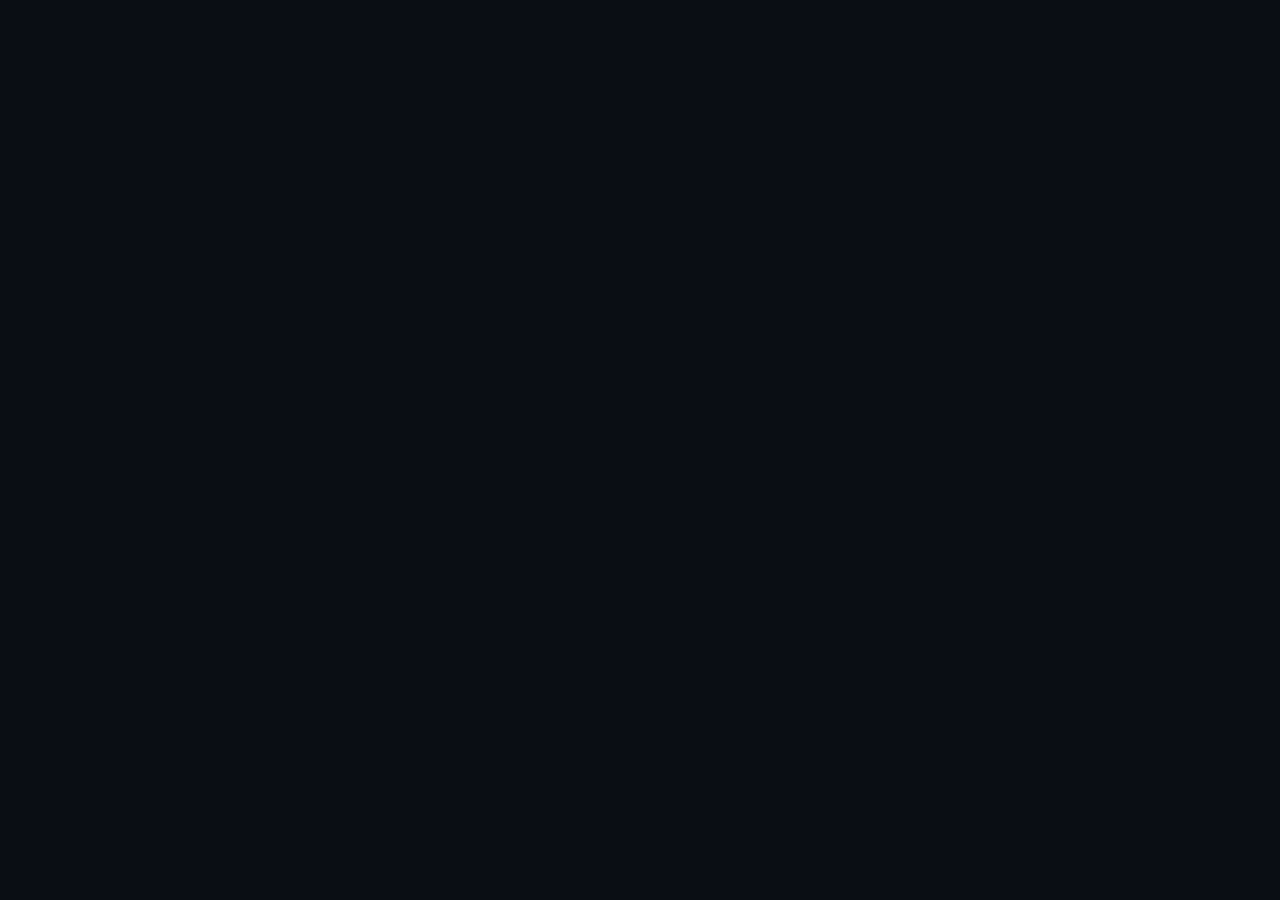
==== index.html @ b239f74f "Add files via upload" ====
<!doctype html>
<html lang="zh-Hant">
<head>
<meta charset="utf-8"/>
<meta name="viewport" content="width=1400"/>
<title>Ranstock · 狙擊手紀律系統</title>
<link rel="preconnect" href="https://fonts.googleapis.com"/>
<link rel="preconnect" href="https://fonts.gstatic.com" crossorigin/>
<link href="https://fonts.googleapis.com/css2?family=Noto+Sans+TC:wght@300;400;500;600;700&family=IBM+Plex+Mono:wght@300;400;500;600&display=swap" rel="stylesheet"/>
<link rel="stylesheet" href="styles.css"/>

<template id="__bundler_thumbnail">
  <svg xmlns="http://www.w3.org/2000/svg" viewBox="0 0 100 100">
    <rect width="100" height="100" fill="#0a0e14"/>
    <g transform="translate(30,30)">
      <circle cx="20" cy="20" r="18" fill="none" stroke="#ffb020" stroke-width="3"/>
      <line x1="20" y1="2"  x2="20" y2="10" stroke="#ffb020" stroke-width="2"/>
      <line x1="20" y1="30" x2="20" y2="38" stroke="#ffb020" stroke-width="2"/>
      <line x1="2"  y1="20" x2="10" y2="20" stroke="#ffb020" stroke-width="2"/>
      <line x1="30" y1="20" x2="38" y2="20" stroke="#ffb020" stroke-width="2"/>
      <circle cx="20" cy="20" r="3" fill="#ff3a47"/>
    </g>
    <text x="50" y="86" font-family="monospace" font-size="9" fill="#5ad7ff" text-anchor="middle" letter-spacing="2">RANSTOCK</text>
  </svg>
</template>
</head>
<body>
<div id="root"></div>

<script src="https://unpkg.com/react@18.3.1/umd/react.development.js" integrity="sha384-hD6/rw4ppMLGNu3tX5cjIb+uRZ7UkRJ6BPkLpg4hAu/6onKUg4lLsHAs9EBPT82L" crossorigin="anonymous"></script>
<script src="https://unpkg.com/react-dom@18.3.1/umd/react-dom.development.js" integrity="sha384-u6aeetuaXnQ38mYT8rp6sbXaQe3NL9t+IBXmnYxwkUI2Hw4bsp2Wvmx4yRQF1uAm" crossorigin="anonymous"></script>
<script src="https://unpkg.com/@babel/standalone@7.29.0/babel.min.js" integrity="sha384-m08KidiNqLdpJqLq95G/LEi8Qvjl/xUYll3QILypMoQ65QorJ9Lvtp2RXYGBFj1y" crossorigin="anonymous"></script>

<script src="data.js"></script>
<script src="quote-source.js"></script>
<script type="text/babel" src="tweaks-panel.jsx"></script>
<script type="text/babel" src="components.jsx"></script>
<script type="text/babel" src="chart.jsx"></script>
<script type="text/babel" src="screens-dashboard.jsx"></script>
<script type="text/babel" src="screens-detail.jsx"></script>
<script type="text/babel" src="screens-other.jsx"></script>
<script type="text/babel" src="health-check.jsx"></script>
<script src="engines.js"></script>
<script type="text/babel" src="v6-screens.jsx"></script>
<script type="text/babel" src="app.jsx"></script>
</body>
</html>
---- styles.css ----
/* ===================== Ranstock — 狙擊手紀律系統 ===================== */
:root {
  --bg: #0a0e14;
  --bg-2: #0d1219;
  --panel: #121821;
  --panel-2: #1a2230;
  --panel-3: #232c3a;
  --border: #232c3a;
  --border-strong: #2d384a;
  --border-glow: #3a4762;
  --text: #d6dde5;
  --text-dim: #7c8898;
  --text-mute: #525d6e;

  --up: #ff2d3d;
  --up-soft: rgba(255, 45, 61, 0.20);
  --up-bg: rgba(255, 45, 61, 0.10);
  --up-glow: rgba(255, 45, 61, 0.45);
  --down: #00d96b;
  --down-soft: rgba(0, 217, 107, 0.20);
  --down-bg: rgba(0, 217, 107, 0.10);
  --down-glow: rgba(0, 217, 107, 0.45);
  --flat: #6b7684;

  /* MA palette (5/20/60/120) */
  --ma5:   #ff5577;
  --ma20:  #ff9a1f;
  --ma60:  #b46cff;
  --ma120: #4d8bff;

  /* Pattern/signal palette */
  --w-bottom: #5ad7ff;
  --m-top:    #ff5252;
  --box-line: #5ad7ff;
  --rocket:   #ff2d3d;
  --rocket-gold: #ffd24a;
  --signal-gold: #ffce4a;

  --f1: #ffb020;
  --f1-bg: rgba(255, 176, 32, 0.12);
  --f2: #5ad7ff;
  --f2-bg: rgba(90, 215, 255, 0.12);
  --f3: #ff5252;
  --f3-bg: rgba(255, 82, 82, 0.12);

  --signal: #c6ff5a;
  --signal-bg: rgba(198, 255, 90, 0.14);

  --font-sans: "Noto Sans TC", "PingFang TC", "Microsoft JhengHei", sans-serif;
  --font-mono: "IBM Plex Mono", "JetBrains Mono", "SF Mono", Menlo, monospace;
}

* { box-sizing: border-box; margin: 0; padding: 0; }
html, body, #root { height: 100%; }
body {
  background: var(--bg);
  color: var(--text);
  font-family: var(--font-sans);
  font-size: 13px;
  line-height: 1.45;
  -webkit-font-smoothing: antialiased;
  overflow: hidden;
}

/* Mono everywhere numbers appear */
.mono, .num, code, kbd { font-family: var(--font-mono); font-variant-numeric: tabular-nums; }

/* Scrollbars */
::-webkit-scrollbar { width: 8px; height: 8px; }
::-webkit-scrollbar-track { background: transparent; }
::-webkit-scrollbar-thumb { background: var(--border-strong); border-radius: 4px; }
::-webkit-scrollbar-thumb:hover { background: var(--border-glow); }

/* ===================== App Shell ===================== */
.app {
  display: grid;
  grid-template-rows: 44px 28px 1fr 22px;
  grid-template-columns: 220px 1fr;
  grid-template-areas:
    "header header"
    "ticker ticker"
    "side   main"
    "status status";
  height: 100vh;
}
.app.collapsed { grid-template-columns: 56px 1fr; }

/* ===================== Header / Top Bar ===================== */
.header {
  grid-area: header;
  display: flex;
  align-items: center;
  gap: 16px;
  padding: 0 14px;
  background: linear-gradient(180deg, #0f141d, #0a0e14);
  border-bottom: 1px solid var(--border);
}
.brand {
  display: flex; align-items: center; gap: 10px;
  font-weight: 600; letter-spacing: 0.5px;
  font-size: 14px;
}
.brand-mark {
  width: 22px; height: 22px;
  background: var(--f1);
  display: grid; place-items: center;
  color: #0a0e14; font-weight: 800;
  font-family: var(--font-mono);
  border-radius: 3px;
  box-shadow: 0 0 14px rgba(255,176,32,0.4);
}
.brand-sub {
  color: var(--text-dim);
  font-size: 11px;
  border-left: 1px solid var(--border-strong);
  padding-left: 10px;
}
.search {
  flex: 1; max-width: 460px;
  display: flex; align-items: center; gap: 8px;
  background: var(--panel);
  border: 1px solid var(--border);
  padding: 6px 12px;
  border-radius: 4px;
  position: relative;
}
.search:focus-within { border-color: var(--border-glow); background: var(--panel-2); }
.search input {
  flex: 1; background: transparent; border: 0; outline: 0;
  color: var(--text); font-family: var(--font-sans); font-size: 13px;
}
.search .kbd {
  font-family: var(--font-mono); font-size: 10px;
  background: var(--bg); border: 1px solid var(--border-strong);
  padding: 1px 5px; border-radius: 3px; color: var(--text-dim);
}
.search-pop {
  position: absolute; top: calc(100% + 6px); left: 0;
  width: max(540px, 100%);
  background: var(--panel-2); border: 1px solid var(--border-strong);
  border-radius: 4px; padding: 4px; z-index: 50;
  box-shadow: 0 12px 32px rgba(0,0,0,0.7);
  max-height: 60vh; overflow: auto;
}
.search-row {
  display: grid;
  grid-template-columns: 70px 1fr 90px 80px auto;
  gap: 10px; align-items: center;
  padding: 8px 10px; border-radius: 3px; cursor: pointer;
  font-size: 12px;
  border-bottom: 1px solid var(--border);
}
.search-row:last-child { border-bottom: 0; }
.search-row:hover { background: var(--panel-3); }

.clock {
  display: flex; flex-direction: column; align-items: flex-end;
  font-family: var(--font-mono); font-size: 11px;
  color: var(--text-dim); line-height: 1.2;
}
.clock .time { color: var(--text); font-size: 13px; }
.market-state {
  display: inline-flex; align-items: center; gap: 5px;
  padding: 3px 8px; background: var(--down-bg);
  color: var(--down); font-size: 11px;
  border: 1px solid var(--down-soft); border-radius: 3px;
  font-weight: 500;
}
.market-state .dot {
  width: 6px; height: 6px; border-radius: 50%;
  background: var(--down); box-shadow: 0 0 6px var(--down);
  animation: pulse 1.4s infinite;
}
@keyframes pulse {
  0%, 100% { opacity: 1; }
  50% { opacity: 0.4; }
}

.header-actions { display: flex; gap: 6px; align-items: center; }
.icon-btn {
  width: 30px; height: 30px;
  display: grid; place-items: center;
  background: transparent;
  color: var(--text-dim);
  border: 1px solid transparent;
  border-radius: 4px; cursor: pointer;
  transition: 0.15s;
}
.icon-btn:hover { background: var(--panel); color: var(--text); border-color: var(--border); }

/* ===================== Ticker Tape ===================== */
.ticker {
  grid-area: ticker;
  background: var(--bg-2);
  border-bottom: 1px solid var(--border);
  display: flex; align-items: center;
  overflow: hidden;
  position: relative;
}
.ticker-track {
  display: flex; gap: 24px; padding: 0 12px;
  animation: marquee 90s linear infinite;
  white-space: nowrap;
  will-change: transform;
}
@keyframes marquee {
  from { transform: translateX(0); }
  to { transform: translateX(-50%); }
}
.ticker-item {
  display: inline-flex; align-items: center; gap: 6px;
  font-size: 11px; font-family: var(--font-mono);
}
.ticker-item .name { color: var(--text-dim); font-family: var(--font-sans); }
.ticker-item .arrow { font-size: 9px; }

/* ===================== Sidebar ===================== */
.sidebar {
  grid-area: side;
  background: var(--panel);
  border-right: 1px solid var(--border);
  display: flex; flex-direction: column;
  overflow: hidden;
}
.nav-group {
  padding: 10px 8px 4px;
  font-size: 10px; letter-spacing: 1.5px;
  color: var(--text-mute); text-transform: uppercase;
}
.nav-item {
  display: flex; align-items: center; gap: 10px;
  padding: 8px 14px; cursor: pointer;
  color: var(--text-dim); font-size: 13px;
  border-left: 2px solid transparent;
  transition: 0.15s;
}
.nav-item:hover { background: var(--panel-2); color: var(--text); }
.nav-item.active {
  background: var(--panel-2);
  color: var(--text);
  border-left-color: var(--f1);
}
.nav-item .nav-ico {
  width: 16px; height: 16px; display: grid; place-items: center;
  color: inherit;
}
.nav-item .nav-badge {
  margin-left: auto;
  font-family: var(--font-mono); font-size: 10px;
  padding: 1px 6px; border-radius: 8px;
  background: var(--f1-bg); color: var(--f1);
}
.app.collapsed .nav-item { justify-content: center; padding: 10px; }
.app.collapsed .nav-label, .app.collapsed .nav-badge, .app.collapsed .nav-group, .app.collapsed .side-foot { display: none; }

.side-foot {
  margin-top: auto; padding: 12px;
  border-top: 1px solid var(--border);
  display: flex; align-items: center; gap: 10px;
  font-size: 11px;
}
.avatar {
  width: 28px; height: 28px; border-radius: 4px;
  background: linear-gradient(135deg, #2c3850, #1a2230);
  color: var(--text); font-weight: 600;
  display: grid; place-items: center;
  font-family: var(--font-mono);
}
.side-foot .who { color: var(--text); font-weight: 500; }
.side-foot .where { color: var(--text-dim); font-size: 10px; }

/* ===================== Main ===================== */
.main {
  grid-area: main;
  overflow: auto;
  background: var(--bg);
  padding: 12px;
}

/* ===================== Status Bar ===================== */
.statusbar {
  grid-area: status;
  display: flex; align-items: center; gap: 18px;
  padding: 0 14px;
  background: var(--bg-2);
  border-top: 1px solid var(--border);
  font-family: var(--font-mono); font-size: 10px;
  color: var(--text-mute);
}
.statusbar .item { display: flex; align-items: center; gap: 6px; }
.statusbar .item .dot { width: 5px; height: 5px; border-radius: 50%; background: var(--down); box-shadow: 0 0 4px var(--down); }
.statusbar .right { margin-left: auto; display: flex; gap: 16px; }

/* ===================== Panel primitive ===================== */
.panel {
  background: var(--panel);
  border: 1px solid var(--border);
  border-radius: 4px;
  display: flex; flex-direction: column;
  overflow: hidden;
}
.panel-head {
  display: flex; align-items: center; gap: 10px;
  padding: 8px 12px;
  border-bottom: 1px solid var(--border);
  font-size: 12px; color: var(--text-dim);
  letter-spacing: 0.5px;
}
.panel-head .title {
  color: var(--text); font-weight: 500;
  display: inline-flex; align-items: center; gap: 8px;
}
.panel-head .accent { width: 3px; height: 12px; background: var(--f1); border-radius: 2px; }
.panel-head .meta { margin-left: auto; color: var(--text-mute); font-family: var(--font-mono); font-size: 11px; }
.panel-body { padding: 10px 12px; overflow: auto; }
.panel-body.flush { padding: 0; }

/* ===================== Up/Down semantics ===================== */
.up { color: var(--up); }
.down { color: var(--down); }
.flat { color: var(--flat); }
.tag {
  display: inline-flex; align-items: center; gap: 4px;
  padding: 2px 6px; border-radius: 3px;
  font-family: var(--font-mono); font-size: 10px;
  background: var(--panel-2); color: var(--text-dim);
  border: 1px solid var(--border);
}
.tag.up { background: var(--up-bg); color: var(--up); border-color: var(--up-soft); }
.tag.down { background: var(--down-bg); color: var(--down); border-color: var(--down-soft); }
.tag.f1 { background: var(--f1-bg); color: var(--f1); border-color: var(--f1); border-color: rgba(255,176,32,0.3); }
.tag.f2 { background: var(--f2-bg); color: var(--f2); border-color: rgba(90,215,255,0.3); }
.tag.f3 { background: var(--f3-bg); color: var(--f3); border-color: rgba(255,82,82,0.3); }
.tag.signal { background: var(--signal-bg); color: var(--signal); border-color: rgba(198,255,90,0.3); }

/* Flash animation when prices update */
.flash-up { animation: flashUp 0.6s ease-out; }
.flash-down { animation: flashDown 0.6s ease-out; }
@keyframes flashUp {
  0% { background: var(--up-soft); }
  100% { background: transparent; }
}
@keyframes flashDown {
  0% { background: var(--down-soft); }
  100% { background: transparent; }
}

/* ===================== Dashboard grid ===================== */
.dash-grid {
  display: grid;
  grid-template-columns: 1.4fr 1fr 1.1fr;
  grid-template-rows: auto auto 1fr;
  gap: 12px;
  min-height: 100%;
}
.dash-grid > .span-3 { grid-column: 1 / -1; }
.dash-grid > .col-1 { grid-column: 1; }
.dash-grid > .col-2 { grid-column: 2; }
.dash-grid > .col-3 { grid-column: 3; }

.dash-grid.sniper { grid-template-columns: 1fr 1fr; }
.dash-grid.wall { grid-template-columns: 1fr 1fr 1fr 1fr; }

/* Big index header (大盤) */
.indices {
  display: grid;
  grid-template-columns: repeat(4, 1fr);
  gap: 1px;
  background: var(--border);
  border: 1px solid var(--border);
  border-radius: 4px;
  overflow: hidden;
}
.idx-cell {
  background: var(--panel);
  padding: 10px 14px;
  display: flex; flex-direction: column; gap: 4px;
  position: relative;
}
.idx-cell .label { color: var(--text-dim); font-size: 11px; }
.idx-cell .value { font-family: var(--font-mono); font-size: 22px; font-weight: 500; }
.idx-cell .change { font-family: var(--font-mono); font-size: 12px; display: flex; gap: 8px; }
.idx-spark {
  position: absolute; right: 10px; top: 10px;
  width: 80px; height: 32px; opacity: 0.7;
}

/* Filter status banner */
.filter-banner {
  display: grid; grid-template-columns: repeat(4, 1fr);
  gap: 12px;
}
.filter-card {
  background: var(--panel);
  border: 1px solid var(--border);
  border-left: 3px solid var(--f1);
  border-radius: 4px;
  padding: 10px 12px;
  display: flex; flex-direction: column; gap: 6px;
}
.filter-card.f1 { border-left-color: var(--f1); }
.filter-card.f2 { border-left-color: var(--f2); }
.filter-card.f3 { border-left-color: var(--f3); }
.filter-card.f4 { border-left-color: var(--signal); }
.filter-card .fc-head {
  display: flex; align-items: center; gap: 8px;
  font-size: 11px; color: var(--text-dim);
  text-transform: uppercase; letter-spacing: 1px;
}
.filter-card .fc-name { font-size: 14px; color: var(--text); font-weight: 500; }
.filter-card .fc-stats { display: flex; gap: 14px; }
.filter-card .fc-stats .stat { display: flex; flex-direction: column; }
.filter-card .fc-stats .v { font-family: var(--font-mono); font-size: 17px; }
.filter-card .fc-stats .k { color: var(--text-mute); font-size: 10px; text-transform: uppercase; letter-spacing: 1px; }
.filter-card.f1 .fc-name { color: var(--f1); }
.filter-card.f2 .fc-name { color: var(--f2); }
.filter-card.f3 .fc-name { color: var(--f3); }
.filter-card.f4 .fc-name { color: var(--signal); }
.tag.f4 { background: var(--signal-bg); color: var(--signal); border-color: rgba(198,255,90,0.3); }

/* Scan scope bar */
.scan-bar {
  display: flex; align-items: center; gap: 10px;
  padding: 10px 14px;
  background: var(--panel);
  border: 1px solid var(--border);
  border-radius: 4px;
  margin-bottom: 12px;
}
.scan-bar .label { color: var(--text-mute); font-size: 11px; letter-spacing: 2px; }
.scope-group { display: inline-flex; background: var(--bg); border: 1px solid var(--border); border-radius: 3px; padding: 1px; }
.scope-btn {
  padding: 5px 12px; font-size: 12px; background: transparent;
  color: var(--text-dim); border: 0; cursor: pointer; border-radius: 2px;
  display: inline-flex; align-items: center; gap: 6px;
}
.scope-btn .n { font-family: var(--font-mono); color: var(--text-mute); font-size: 11px; }
.scope-btn.active { background: var(--panel-2); color: var(--f1); }
.scope-btn.active .n { color: var(--f1); }
.scope-btn:hover:not(.active) { color: var(--text); }

.scan-stats {
  margin-left: auto;
  display: flex; gap: 16px;
  font-family: var(--font-mono); font-size: 11px;
}
.scan-stats .stat { display: flex; flex-direction: column; align-items: flex-end; gap: 2px; }
.scan-stats .stat .v { font-size: 18px; color: var(--text); }
.scan-stats .stat .k { font-size: 9px; letter-spacing: 1.5px; color: var(--text-mute); text-transform: uppercase; }

/* Empty hit-zero state */
.zero-hit {
  padding: 60px 40px;
  display: flex; flex-direction: column; align-items: center; gap: 14px;
  text-align: center;
  background:
    radial-gradient(circle at center, rgba(198,255,90,0.06), transparent 60%),
    var(--panel);
}
.zero-hit .big {
  font-size: 48px; font-weight: 800; letter-spacing: 6px;
  color: var(--signal);
  line-height: 1;
}
.zero-hit .sub { color: var(--text-dim); font-size: 13px; max-width: 460px; line-height: 1.7; }
.zero-hit .stats {
  display: flex; gap: 24px; margin-top: 8px;
  font-family: var(--font-mono); font-size: 12px;
}
.zero-hit .stats .item { display: flex; flex-direction: column; align-items: center; gap: 2px; color: var(--text-mute); }
.zero-hit .stats .item .v { font-size: 22px; color: var(--text); }
.filter-card .fc-condition { font-size: 11px; color: var(--text-dim); }

/* Sniper list (狙擊清單) */
.sniper-head {
  padding: 12px 14px;
  background: linear-gradient(90deg, rgba(255,176,32,0.10), transparent 70%);
  border-bottom: 1px solid var(--border);
  display: flex; align-items: center; gap: 14px;
}
.sniper-head .crosshair {
  width: 28px; height: 28px; border-radius: 50%;
  border: 2px solid var(--f1);
  display: grid; place-items: center;
  position: relative;
}
.sniper-head .crosshair::before, .sniper-head .crosshair::after {
  content: ""; position: absolute;
  background: var(--f1);
}
.sniper-head .crosshair::before { left: -4px; right: -4px; height: 1px; top: 50%; }
.sniper-head .crosshair::after { top: -4px; bottom: -4px; width: 1px; left: 50%; }
.sniper-head .crosshair span { width: 6px; height: 6px; border-radius: 50%; background: var(--f1); box-shadow: 0 0 8px var(--f1); }
.sniper-head .h-title { font-size: 14px; font-weight: 600; }
.sniper-head .h-sub { color: var(--text-dim); font-size: 11px; }
.sniper-head .h-count { margin-left: auto; }
.sniper-head .h-count .n { font-family: var(--font-mono); font-size: 28px; color: var(--f1); line-height: 1; }
.sniper-head .h-count .l { font-size: 10px; color: var(--text-mute); letter-spacing: 2px; text-transform: uppercase; }

/* Stock table */
table.tbl { width: 100%; border-collapse: collapse; }
table.tbl th {
  background: var(--bg-2);
  color: var(--text-mute);
  text-align: left;
  font-size: 10px;
  font-weight: 500;
  letter-spacing: 1px;
  text-transform: uppercase;
  padding: 8px 10px;
  border-bottom: 1px solid var(--border);
  position: sticky; top: 0; z-index: 2;
  white-space: nowrap;
}
table.tbl td {
  padding: 8px 10px;
  border-bottom: 1px solid var(--border);
  font-size: 12px;
  vertical-align: middle;
  white-space: nowrap;
}
table.tbl tr { cursor: pointer; transition: background 0.1s; }
table.tbl tbody tr:hover { background: var(--panel-2); }
table.tbl tbody tr.selected { background: var(--panel-2); box-shadow: inset 2px 0 0 var(--f1); }
table.tbl td.num { font-family: var(--font-mono); text-align: right; }
table.tbl .code { font-family: var(--font-mono); color: var(--text-dim); font-size: 11px; }
table.tbl .name { color: var(--text); font-weight: 500; }
table.tbl .filter-flags { display: inline-flex; gap: 2px; }
.filter-flag {
  width: 16px; height: 16px;
  display: inline-grid; place-items: center;
  border-radius: 3px;
  font-family: var(--font-mono); font-size: 9px;
  border: 1px solid var(--border);
  color: var(--text-mute);
}
.filter-flag.pass { color: #0a0e14; }
.filter-flag.pass.f1 { background: var(--f1); border-color: var(--f1); }
.filter-flag.pass.f2 { background: var(--f2); border-color: var(--f2); }
.filter-flag.pass.f3 { background: var(--down); border-color: var(--down); }

/* Drag handle */
.drag-handle {
  cursor: grab; color: var(--text-mute); user-select: none;
  display: inline-block; padding: 0 4px;
}
.drag-handle:active { cursor: grabbing; }
tr.dragging { opacity: 0.4; }
tr.drag-over { box-shadow: inset 0 2px 0 var(--f1); }

/* Sparkline mini */
.spark { display: inline-block; vertical-align: middle; }

/* ===================== Stock detail view ===================== */
.stock-grid {
  display: grid;
  grid-template-columns: 1fr 340px;
  grid-template-rows: auto 1fr auto;
  gap: 12px;
  height: 100%;
  min-height: 0;
}
.stock-grid .col-chart { grid-row: 1 / 4; }
.stock-grid .col-side { display: flex; flex-direction: column; gap: 12px; min-height: 0; }

.stock-header {
  display: flex; align-items: center; gap: 16px;
  padding: 12px 14px;
  background: var(--panel);
  border: 1px solid var(--border);
  border-radius: 4px;
}
.stock-header .code-big { font-family: var(--font-mono); font-size: 13px; color: var(--text-dim); }
.stock-header .name-big { font-size: 24px; font-weight: 700; }
.stock-header .price-big { font-family: var(--font-mono); font-size: 36px; font-weight: 600; line-height: 1; }
.stock-header .ch-big { font-family: var(--font-mono); font-size: 15px; display: flex; gap: 10px; align-items: center; }
.stock-header .actions { margin-left: auto; display: flex; gap: 6px; }

.chip-row { display: flex; gap: 6px; flex-wrap: wrap; }
.chip {
  display: inline-flex; align-items: center; gap: 4px;
  padding: 4px 9px;
  background: var(--panel-2);
  border: 1px solid var(--border);
  border-radius: 3px;
  font-size: 12px; color: var(--text);
  font-family: var(--font-mono);
}
.chip .lbl { color: var(--text-mute); font-size: 10px; }

/* Chart container */
.chart-panel { display: flex; flex-direction: column; min-height: 0; flex: 1; }
.chart-toolbar {
  display: flex; align-items: center; gap: 8px;
  padding: 6px 10px;
  border-bottom: 1px solid var(--border);
  background: var(--bg-2);
}
.tf-group { display: flex; gap: 0; background: var(--bg); border: 1px solid var(--border); border-radius: 3px; padding: 1px; }
.tf-btn {
  padding: 3px 10px; font-family: var(--font-mono); font-size: 11px;
  background: transparent; color: var(--text-dim);
  border: 0; cursor: pointer; border-radius: 2px;
}
.tf-btn.active { background: var(--panel-2); color: var(--f1); }
.chart-toolbar .sep { width: 1px; height: 14px; background: var(--border-strong); margin: 0 4px; }
.toggle-btn {
  padding: 3px 8px; font-size: 11px;
  background: transparent; color: var(--text-dim);
  border: 1px solid var(--border); border-radius: 3px; cursor: pointer;
}
.toggle-btn.on { color: var(--f2); border-color: rgba(90,215,255,0.4); background: var(--f2-bg); }
.toggle-btn:hover { color: var(--text); }
.chart-canvas { flex: 1; min-height: 0; position: relative; }
.chart-canvas canvas { display: block; width: 100%; height: 100%; }

/* Order book (五檔) */
.orderbook {
  display: grid; grid-template-columns: 1fr 60px 1fr;
  font-family: var(--font-mono); font-size: 11px;
}
.ob-cell { padding: 4px 8px; position: relative; }
.ob-bar-fill { position: absolute; top: 0; bottom: 0; }
.ob-bar-fill.bid { right: 0; background: var(--up-bg); }
.ob-bar-fill.ask { left: 0; background: var(--down-bg); }
.ob-text { position: relative; z-index: 1; display: flex; justify-content: space-between; }
.ob-price { font-weight: 500; }
.ob-mid {
  background: var(--bg-2); display: grid; place-items: center;
  font-size: 10px; color: var(--text-mute);
  border-top: 1px solid var(--border); border-bottom: 1px solid var(--border);
}

/* Trade tape (成交明細) */
.tape {
  display: grid; grid-template-columns: 70px 1fr 1fr 50px;
  gap: 0; font-family: var(--font-mono); font-size: 11px;
}
.tape-head { color: var(--text-mute); font-size: 10px; padding: 4px 8px; background: var(--bg-2); border-bottom: 1px solid var(--border); }
.tape-row { padding: 3px 8px; display: contents; }
.tape-row > * { padding: 3px 8px; border-bottom: 1px solid rgba(35,44,58,0.5); }
.tape-row.up > .px { color: var(--up); }
.tape-row.down > .px { color: var(--down); }

/* Order panel (下單) */
.order-tabs { display: flex; gap: 0; border-bottom: 1px solid var(--border); }
.order-tab {
  flex: 1; padding: 8px; text-align: center;
  font-size: 12px; cursor: pointer; color: var(--text-dim);
  background: transparent; border: 0;
  border-bottom: 2px solid transparent;
}
.order-tab.buy.active { color: var(--up); border-bottom-color: var(--up); background: var(--up-bg); }
.order-tab.sell.active { color: var(--down); border-bottom-color: var(--down); background: var(--down-bg); }
.order-form { padding: 12px; display: flex; flex-direction: column; gap: 10px; }
.field { display: flex; flex-direction: column; gap: 4px; }
.field label { font-size: 10px; color: var(--text-mute); letter-spacing: 1px; text-transform: uppercase; }
.field input, .field select {
  background: var(--bg); border: 1px solid var(--border);
  color: var(--text); padding: 6px 8px; font-family: var(--font-mono);
  font-size: 13px; border-radius: 3px; outline: 0;
}
.field input:focus, .field select:focus { border-color: var(--border-glow); }
.field-row { display: flex; gap: 8px; }
.field-row > * { flex: 1; }
.qty-stepper { display: flex; gap: 0; align-items: stretch; }
.qty-stepper button {
  width: 28px; background: var(--panel-2); color: var(--text); border: 1px solid var(--border);
  cursor: pointer; font-family: var(--font-mono);
}
.qty-stepper button:hover { background: var(--panel-3); }
.qty-stepper input { flex: 1; text-align: center; border-radius: 0; border-left: 0; border-right: 0; }
.preset-pcts { display: flex; gap: 4px; }
.preset-pcts button {
  flex: 1; padding: 4px; background: var(--panel-2); color: var(--text-dim);
  border: 1px solid var(--border); border-radius: 3px;
  cursor: pointer; font-size: 10px; font-family: var(--font-mono);
}
.preset-pcts button:hover { background: var(--panel-3); color: var(--text); }
.order-summary {
  background: var(--bg-2); padding: 8px 10px;
  border-radius: 3px; font-size: 11px;
  display: flex; flex-direction: column; gap: 4px;
}
.order-summary .row { display: flex; justify-content: space-between; }
.order-summary .row .k { color: var(--text-mute); }
.btn-submit {
  padding: 10px; font-size: 14px; font-weight: 600;
  border: 0; border-radius: 3px; cursor: pointer;
  letter-spacing: 4px;
}
.btn-submit.buy { background: var(--up); color: #fff; }
.btn-submit.sell { background: var(--down); color: #0a0e14; }
.btn-submit:disabled { background: var(--panel-3); color: var(--text-mute); cursor: not-allowed; }
.btn-submit.locked {
  background: var(--panel-2); color: var(--f3); border: 1px dashed var(--f3);
}

/* ===================== FOMO modal ===================== */
.modal-backdrop {
  position: fixed; inset: 0;
  background: rgba(5, 8, 12, 0.78);
  backdrop-filter: blur(6px);
  display: grid; place-items: center;
  z-index: 100;
  animation: fadeIn 0.2s ease-out;
}
@keyframes fadeIn { from { opacity: 0; } to { opacity: 1; } }
.modal {
  background: var(--panel);
  border: 1px solid var(--f3);
  border-top: 4px solid var(--f3);
  width: 460px; padding: 24px;
  border-radius: 4px;
  box-shadow: 0 30px 80px rgba(255, 82, 82, 0.2);
  animation: rise 0.25s ease-out;
}
@keyframes rise { from { transform: translateY(12px); opacity: 0; } to { transform: translateY(0); opacity: 1; } }
.modal .stop {
  font-size: 11px; letter-spacing: 6px; color: var(--f3);
  text-transform: uppercase; margin-bottom: 8px;
  font-family: var(--font-mono);
}
.modal .title-x { font-size: 22px; font-weight: 700; line-height: 1.3; margin-bottom: 12px; }
.modal .body-x { color: var(--text-dim); font-size: 13px; line-height: 1.7; margin-bottom: 16px; }
.modal .reasons {
  background: var(--bg-2); border: 1px solid var(--border);
  border-radius: 3px; padding: 10px 12px; margin-bottom: 16px;
}
.modal .reasons .item {
  display: flex; align-items: center; gap: 8px;
  font-size: 12px; padding: 4px 0;
}
.modal .reasons .item .x { color: var(--f3); font-family: var(--font-mono); }
.modal .actions { display: flex; gap: 8px; }
.modal .actions button { flex: 1; padding: 10px; border: 0; border-radius: 3px; font-size: 13px; cursor: pointer; }
.modal .btn-primary { background: var(--f3); color: #fff; font-weight: 600; }
.modal .btn-ghost { background: transparent; color: var(--text-dim); border: 1px solid var(--border); }

/* Trap overlay — entire detail page goes gray */
.trap-overlay {
  position: absolute; inset: 0;
  background: rgba(10, 14, 20, 0.85);
  backdrop-filter: grayscale(1) blur(2px);
  display: grid; place-items: center;
  z-index: 30;
  border-radius: 4px;
}
.trap-overlay .trap-msg {
  text-align: center; max-width: 380px; padding: 24px;
}
.trap-overlay .skull {
  font-family: var(--font-mono); color: var(--f3);
  font-size: 10px; letter-spacing: 4px; margin-bottom: 10px;
}
.trap-overlay .big { font-size: 36px; font-weight: 800; color: var(--f3); letter-spacing: 4px; margin-bottom: 8px; }
.trap-overlay .sub { color: var(--text-dim); margin-bottom: 18px; font-size: 13px; }
.trap-overlay button { padding: 8px 18px; background: transparent; color: var(--text-dim); border: 1px solid var(--border-strong); cursor: pointer; border-radius: 3px; font-size: 12px; }

/* News list */
.news-item {
  padding: 10px 12px;
  border-bottom: 1px solid var(--border);
  display: flex; gap: 10px;
}
.news-item:hover { background: var(--panel-2); cursor: pointer; }
.news-meta { display: flex; flex-direction: column; min-width: 60px; font-family: var(--font-mono); font-size: 10px; }
.news-meta .src { color: var(--f2); font-size: 9px; letter-spacing: 1px; }
.news-meta .t { color: var(--text-mute); }
.news-title { font-size: 13px; line-height: 1.4; }
.news-tags { margin-top: 4px; display: flex; gap: 4px; }

/* Mobile companion */
.mobile-companion {
  position: fixed; bottom: 36px; right: 18px;
  z-index: 60;
  filter: drop-shadow(0 20px 40px rgba(0,0,0,0.6));
}

/* Portfolio */
.portfolio-summary {
  display: grid; grid-template-columns: repeat(4, 1fr); gap: 12px;
}
.psum-card {
  background: var(--panel); border: 1px solid var(--border);
  border-radius: 4px; padding: 12px 14px;
}
.psum-card .k { color: var(--text-dim); font-size: 11px; }
.psum-card .v { font-family: var(--font-mono); font-size: 22px; margin-top: 4px; }
.psum-card .s { font-family: var(--font-mono); font-size: 11px; margin-top: 2px; }

/* Discipline log */
.discipline-log { font-size: 12px; }
.discipline-log .entry {
  display: grid; grid-template-columns: 80px 1fr auto;
  gap: 10px; padding: 8px 12px;
  border-bottom: 1px solid var(--border);
  align-items: center;
}
.discipline-log .entry .date { font-family: var(--font-mono); color: var(--text-mute); font-size: 11px; }
.discipline-log .entry .verdict.win { color: var(--signal); }
.discipline-log .entry .verdict.skip { color: var(--f1); }
.discipline-log .entry .verdict.loss { color: var(--f3); }
.discipline-log .reason { color: var(--text-dim); font-size: 11px; }

/* Chips (籌碼) */
.chips-grid { display: grid; grid-template-columns: 1fr 1fr; gap: 12px; }
.chip-table { width: 100%; }
.chip-table td { padding: 5px 8px; font-size: 11px; border-bottom: 1px dashed var(--border); }
.chip-table .n { font-family: var(--font-mono); text-align: right; }
.bar-cell { display: flex; align-items: center; gap: 6px; }
.bar { flex: 1; height: 4px; background: var(--bg-2); border-radius: 2px; overflow: hidden; }
.bar-fill { height: 100%; }

/* Utility */
.row { display: flex; align-items: center; }
.gap-6 { gap: 6px; } .gap-8 { gap: 8px; } .gap-10 { gap: 10px; } .gap-12 { gap: 12px; }
.spacer { flex: 1; }
.mb-8 { margin-bottom: 8px; } .mb-12 { margin-bottom: 12px; }
.text-dim { color: var(--text-dim); }
.text-mute { color: var(--text-mute); }
.small { font-size: 11px; }
.xs { font-size: 10px; }
.center { display: grid; place-items: center; }

/* Sidebar inside tweaks panel toggle */
.tweak-info {
  background: var(--panel-2); border: 1px solid var(--border);
  border-radius: 3px; padding: 8px; font-size: 11px; color: var(--text-dim);
  line-height: 1.5;
}

/* ===================== Chart additions (MA legend, mode toggle, tooltip) ===================== */
.ma-legend {
  display: inline-flex; align-items: center; gap: 12px;
  font-family: var(--font-mono); font-size: 11px;
  margin-left: 8px;
}
.ma-legend .ma {
  display: inline-flex; align-items: center; gap: 5px; cursor: pointer; user-select: none;
}
.ma-legend .ma .swatch { width: 14px; height: 2px; border-radius: 1px; }
.ma-legend .ma.off { opacity: 0.35; }
.ma-legend .ma .v { color: var(--text-dim); font-size: 11px; }

.mode-toggle {
  display: inline-flex; padding: 1px;
  background: var(--bg); border: 1px solid var(--border-strong); border-radius: 3px;
}
.mode-toggle button {
  padding: 4px 12px; font-size: 12px; cursor: pointer;
  background: transparent; color: var(--text-dim); border: 0; border-radius: 2px;
  display: inline-flex; align-items: center; gap: 5px;
  font-weight: 500;
}
.mode-toggle button.active.beast { background: var(--up); color: #fff; box-shadow: 0 0 10px var(--up-glow); }
.mode-toggle button.active.pro { background: var(--panel-2); color: var(--ma120); border: 1px solid var(--ma120); }

/* Chart hover tooltip */
.chart-tooltip {
  position: absolute; pointer-events: none; z-index: 5;
  background: rgba(13, 18, 25, 0.96);
  border: 1px solid var(--border-strong);
  border-left: 3px solid var(--up);
  border-radius: 4px;
  padding: 8px 10px;
  font-size: 11px; font-family: var(--font-mono);
  color: var(--text); white-space: nowrap;
  box-shadow: 0 8px 24px rgba(0,0,0,0.6);
  min-width: 180px;
}
.chart-tooltip .t-time { color: var(--text-mute); font-size: 10px; margin-bottom: 4px; letter-spacing: 1px; }
.chart-tooltip .t-row { display: grid; grid-template-columns: 30px 1fr auto; gap: 4px; padding: 1px 0; }
.chart-tooltip .t-row .k { color: var(--text-mute); }
.chart-tooltip .t-pattern {
  margin-top: 6px; padding-top: 6px; border-top: 1px dashed var(--border);
  font-family: var(--font-sans); white-space: normal;
  color: var(--signal-gold); font-size: 11px;
}

/* 起漲段 rocket banner (above chart) */
.rocket-banner {
  position: absolute; left: 50%; top: 14px; transform: translateX(-50%);
  display: inline-flex; align-items: center; gap: 8px;
  background: linear-gradient(90deg, var(--rocket), #ff5577);
  color: #fff;
  padding: 7px 18px;
  font-size: 16px; font-weight: 800; letter-spacing: 4px;
  border: 2px solid var(--rocket-gold);
  border-radius: 4px;
  box-shadow: 0 0 28px var(--up-glow), 0 0 16px rgba(255, 210, 74, 0.5);
  z-index: 4;
  animation: rocketPulse 2.4s ease-in-out infinite;
  white-space: nowrap;
}
@keyframes rocketPulse {
  0%, 100% { box-shadow: 0 0 28px var(--up-glow), 0 0 16px rgba(255, 210, 74, 0.4); }
  50%      { box-shadow: 0 0 38px var(--up-glow), 0 0 28px rgba(255, 210, 74, 0.7); }
}

/* 技術總結 (我爸最愛白話區塊) */
.tech-summary {
  display: flex; gap: 14px;
  padding: 14px 16px;
  background: linear-gradient(180deg, rgba(255, 45, 61, 0.06), transparent);
  border: 1px solid var(--border);
  border-left: 4px solid var(--up);
  border-radius: 4px;
}
.tech-summary.is-down { border-left-color: var(--down); background: linear-gradient(180deg, rgba(0, 217, 107, 0.06), transparent); }
.tech-summary.is-warn { border-left-color: var(--f1); background: linear-gradient(180deg, rgba(255, 176, 32, 0.06), transparent); }
.tech-summary .ts-icon {
  width: 44px; height: 44px;
  display: grid; place-items: center;
  font-size: 22px;
  background: var(--up-bg);
  border: 2px solid var(--up);
  border-radius: 50%;
  flex-shrink: 0;
}
.tech-summary.is-down .ts-icon { background: var(--down-bg); border-color: var(--down); }
.tech-summary.is-warn .ts-icon { background: var(--f1-bg); border-color: var(--f1); }
.tech-summary .ts-body { flex: 1; min-width: 0; }
.tech-summary .ts-title { font-size: 18px; font-weight: 700; line-height: 1.3; margin-bottom: 4px; }
.tech-summary .ts-text { font-size: 14px; color: var(--text-dim); line-height: 1.7; }
.tech-summary .ts-text strong { color: var(--text); font-weight: 600; }
.tech-summary .ts-text .up { color: var(--up); }
.tech-summary .ts-text .down { color: var(--down); }
.tech-summary .ts-target {
  display: flex; align-items: center; gap: 14px;
  flex-shrink: 0;
  padding: 8px 14px;
  background: var(--bg-2);
  border: 1px solid var(--border);
  border-radius: 4px;
  min-width: 160px;
}
.tech-summary .ts-target .lbl { font-size: 10px; color: var(--text-mute); letter-spacing: 2px; }
.tech-summary .ts-target .v { font-family: var(--font-mono); font-size: 22px; font-weight: 600; color: var(--up); }
.tech-summary.is-down .ts-target .v { color: var(--down); }

/* Volume legend bar */
/* F4 上車訊號 row — gold glow */
table.tbl tr.f4-hit {
  background: linear-gradient(90deg, rgba(255, 210, 74, 0.08), transparent 70%);
  box-shadow: inset 0 0 0 1px rgba(255, 210, 74, 0.5),
              inset 4px 0 0 var(--rocket-gold),
              0 0 10px rgba(255, 210, 74, 0.18);
  position: relative;
}
table.tbl tr.f4-hit:hover { background: linear-gradient(90deg, rgba(255, 210, 74, 0.14), transparent 70%); }
table.tbl tr.f4-hit td:first-child::before {
  content: ""; position: absolute; left: 0; top: 0; bottom: 0; width: 3px;
}

.signal-pill {
  display: inline-flex; align-items: center; gap: 4px;
  padding: 2px 7px;
  background: linear-gradient(90deg, var(--rocket), #ff5577);
  color: #fff;
  font-size: 10px; font-weight: 700; letter-spacing: 1.5px;
  border: 1px solid var(--rocket-gold);
  border-radius: 3px;
  box-shadow: 0 0 12px rgba(255, 210, 74, 0.4);
  font-family: var(--font-mono);
}
.waiting-pill {
  display: inline-flex; align-items: center; gap: 4px;
  padding: 2px 7px;
  background: var(--f1-bg);
  color: var(--f1);
  font-size: 10px; font-weight: 600; letter-spacing: 1px;
  border: 1px dashed var(--f1);
  border-radius: 3px;
  cursor: pointer;
  font-family: var(--font-mono);
}
.waiting-pill:hover { background: rgba(255, 176, 32, 0.2); }

/* "待上車" warning modal */
.wait-modal .title-x { color: var(--f1); }

.vol-spike-mark {
  display: inline-flex; align-items: center; gap: 4px;
  padding: 1px 6px; border-radius: 3px;
  background: var(--signal-gold); color: #0a0e14;
  font-size: 10px; font-family: var(--font-mono); font-weight: 700;
}

/* ============================================================ */
/* V6 · 主升段獵殺系統                                          */
/* ============================================================ */
.v6-phase-chip {
  display: inline-flex; align-items: center; gap: 6px;
  padding: 4px 10px; border-radius: 3px;
  font-size: 11px; font-weight: 600; letter-spacing: 1px;
  font-family: var(--font-mono);
  border: 1px solid;
}
.v6-phase-chip .dot { width: 7px; height: 7px; border-radius: 50%; box-shadow: 0 0 6px currentColor; }
.v6-phase-chip.absorption  { color: #c4946b; border-color: #a87344; background: rgba(168,115,68,0.10); }
.v6-phase-chip.wash        { color: var(--f1); border-color: var(--f1); background: var(--f1-bg); }
.v6-phase-chip.preIgnite   { color: #ff8c1a; border-color: #ff8c1a; background: rgba(255,140,26,0.12);
                              animation: prePulse 1.8s ease-in-out infinite; }
@keyframes prePulse {
  0%, 100% { box-shadow: 0 0 0 rgba(255,140,26,0); }
  50%      { box-shadow: 0 0 14px rgba(255,140,26,0.6); }
}
.v6-phase-chip.mainWave    { color: #0a0e14; background: var(--signal); border-color: var(--signal);
                              animation: mainGlow 2.4s ease-in-out infinite; font-weight: 700; }
@keyframes mainGlow {
  0%, 100% { box-shadow: 0 0 8px rgba(198,255,90,0.4); }
  50%      { box-shadow: 0 0 24px rgba(198,255,90,0.9), 0 0 8px rgba(198,255,90,1); }
}
.v6-phase-chip.fomo        { color: #fff; background: var(--up); border-color: var(--rocket-gold);
                              animation: fomoFlash 1s ease-in-out infinite; }
@keyframes fomoFlash {
  0%, 100% { box-shadow: 0 0 4px var(--up); }
  50%      { box-shadow: 0 0 18px var(--up), 0 0 6px var(--rocket-gold); }
}
.v6-phase-chip.distribution { color: var(--text-mute); border-color: var(--border-strong);
                               background: var(--bg-2); }

/* Score gauge */
.v6-gauge {
  display: flex; align-items: center; gap: 6px;
  font-family: var(--font-mono);
}
.v6-gauge .bar {
  flex: 1; height: 6px; background: var(--bg-2); border-radius: 3px; overflow: hidden;
  border: 1px solid var(--border);
}
.v6-gauge .fill { height: 100%; }
.v6-gauge .v { font-size: 12px; font-weight: 600; min-width: 28px; text-align: right; }

/* WarRoom panel */
.warroom-grid {
  display: grid; grid-template-columns: repeat(4, 1fr); gap: 10px; margin-bottom: 12px;
}
.warroom-summary {
  background: var(--panel); border: 1px solid var(--border); border-radius: 4px;
  padding: 12px 14px; position: relative; overflow: hidden;
}
.warroom-summary .k { font-size: 10px; color: var(--text-mute); letter-spacing: 2px; }
.warroom-summary .v { font-family: var(--font-mono); font-size: 28px; font-weight: 600; margin-top: 4px; line-height: 1; }
.warroom-summary .s { font-size: 11px; color: var(--text-dim); margin-top: 4px; }

.warroom-card {
  background: var(--panel); border: 1px solid var(--border); border-radius: 4px;
  margin-bottom: 10px; overflow: hidden;
  border-left: 4px solid var(--border);
}
.warroom-card.is-mainWave   { border-left-color: var(--signal); box-shadow: 0 0 18px rgba(198,255,90,0.15); }
.warroom-card.is-preIgnite  { border-left-color: #ff8c1a; }
.warroom-card.is-wash       { border-left-color: var(--f1); }
.warroom-card.is-absorption { border-left-color: #a87344; }
.warroom-card.is-fomo       { border-left-color: var(--up); }
.warroom-card.is-distribution { border-left-color: var(--text-mute); opacity: 0.65; }

.warroom-card .wr-head {
  display: grid; grid-template-columns: auto 1fr auto auto auto;
  gap: 14px; align-items: center;
  padding: 12px 16px;
  cursor: pointer;
}
.warroom-card .wr-stock { display: flex; flex-direction: column; gap: 2px; min-width: 130px; }
.warroom-card .wr-stock .code { font-family: var(--font-mono); color: var(--text-mute); font-size: 11px; }
.warroom-card .wr-stock .name { font-size: 16px; font-weight: 600; }
.warroom-card .wr-stock .ind  { font-size: 10px; color: var(--text-mute); }
.warroom-card .wr-comment {
  color: var(--text-dim); font-size: 12px; line-height: 1.6; max-width: 480px;
}
.warroom-card .wr-comment strong { color: var(--text); }

.wr-body {
  border-top: 1px solid var(--border);
  display: grid; grid-template-columns: 1.4fr 1fr 1fr;
  gap: 14px; padding: 14px 16px;
  background: var(--bg-2);
}
.wr-strategy { font-size: 12px; }
.wr-strategy .row { display: grid; grid-template-columns: 80px 1fr; padding: 4px 0; border-bottom: 1px dashed var(--border); }
.wr-strategy .row .k { color: var(--text-mute); }
.wr-strategy .row .v { font-family: var(--font-mono); }
.wr-strategy .action {
  font-size: 18px; font-weight: 700; padding: 8px 12px;
  border-radius: 3px; margin-bottom: 10px; text-align: center; letter-spacing: 4px;
}
.wr-strategy .action.go      { background: var(--signal-bg); color: var(--signal); border: 1px solid var(--signal); }
.wr-strategy .action.wait    { background: var(--f1-bg);     color: var(--f1);     border: 1px solid var(--f1); }
.wr-strategy .action.skip    { background: var(--bg);        color: var(--text-mute); border: 1px solid var(--border-strong); }

.wr-checklist { font-size: 11px; }
.wr-checklist .item { display: flex; gap: 6px; padding: 3px 0; }
.wr-checklist .item .x  { color: var(--text-mute); font-family: var(--font-mono); }
.wr-checklist .item.ok .x { color: var(--signal); }
.wr-checklist .pass-stat {
  display: flex; align-items: baseline; gap: 6px;
  margin-bottom: 8px;
}
.wr-checklist .pass-stat .big { font-size: 24px; font-weight: 700; font-family: var(--font-mono); }

.wr-breakdown .grow-row {
  display: grid; grid-template-columns: 80px 1fr 30px;
  gap: 6px; align-items: center; padding: 2px 0;
  font-size: 11px;
}
.wr-breakdown .grow-row .k { color: var(--text-mute); }
.wr-breakdown .grow-row .b { height: 4px; background: var(--bg); border-radius: 2px; overflow: hidden; }
.wr-breakdown .grow-row .b .fill { height: 100%; background: var(--signal); }
.wr-breakdown .grow-row .n { font-family: var(--font-mono); color: var(--text); text-align: right; }

/* Leaderboard */
.lb-row {
  display: grid;
  grid-template-columns: 38px 130px 110px 90px 110px 80px 80px 1fr 80px;
  gap: 10px;
  align-items: center;
  padding: 10px 14px;
  border-bottom: 1px solid var(--border);
  font-size: 12px;
}
.lb-row.head {
  font-size: 10px; color: var(--text-mute); letter-spacing: 1.5px; text-transform: uppercase;
  background: var(--bg-2);
  position: sticky; top: 0; z-index: 1;
}
.lb-row:not(.head):hover { background: var(--panel-2); cursor: pointer; }
.lb-rank { font-family: var(--font-mono); font-size: 18px; color: var(--text-mute); font-weight: 700; text-align: center; }
.lb-rank.top { color: var(--signal); }
.lb-stock .name { font-weight: 600; font-size: 14px; }
.lb-stock .code { font-family: var(--font-mono); color: var(--text-mute); font-size: 10px; }

/* Data provider mode selector */
.dp-mode-bar {
  display: inline-flex; padding: 1px;
  background: var(--bg); border: 1px solid var(--border-strong); border-radius: 4px;
}
.dp-mode-bar button {
  padding: 4px 10px; background: transparent; border: 0; cursor: pointer;
  color: var(--text-dim); font-size: 11px; border-radius: 3px;
  display: inline-flex; gap: 4px; align-items: center;
  font-family: var(--font-mono);
}
.dp-mode-bar button.active.demo { background: var(--f1); color: #0a0e14; }
.dp-mode-bar button.active.live { background: var(--down); color: #0a0e14; }
.dp-mode-bar button.active.after { background: var(--ma120); color: #fff; }
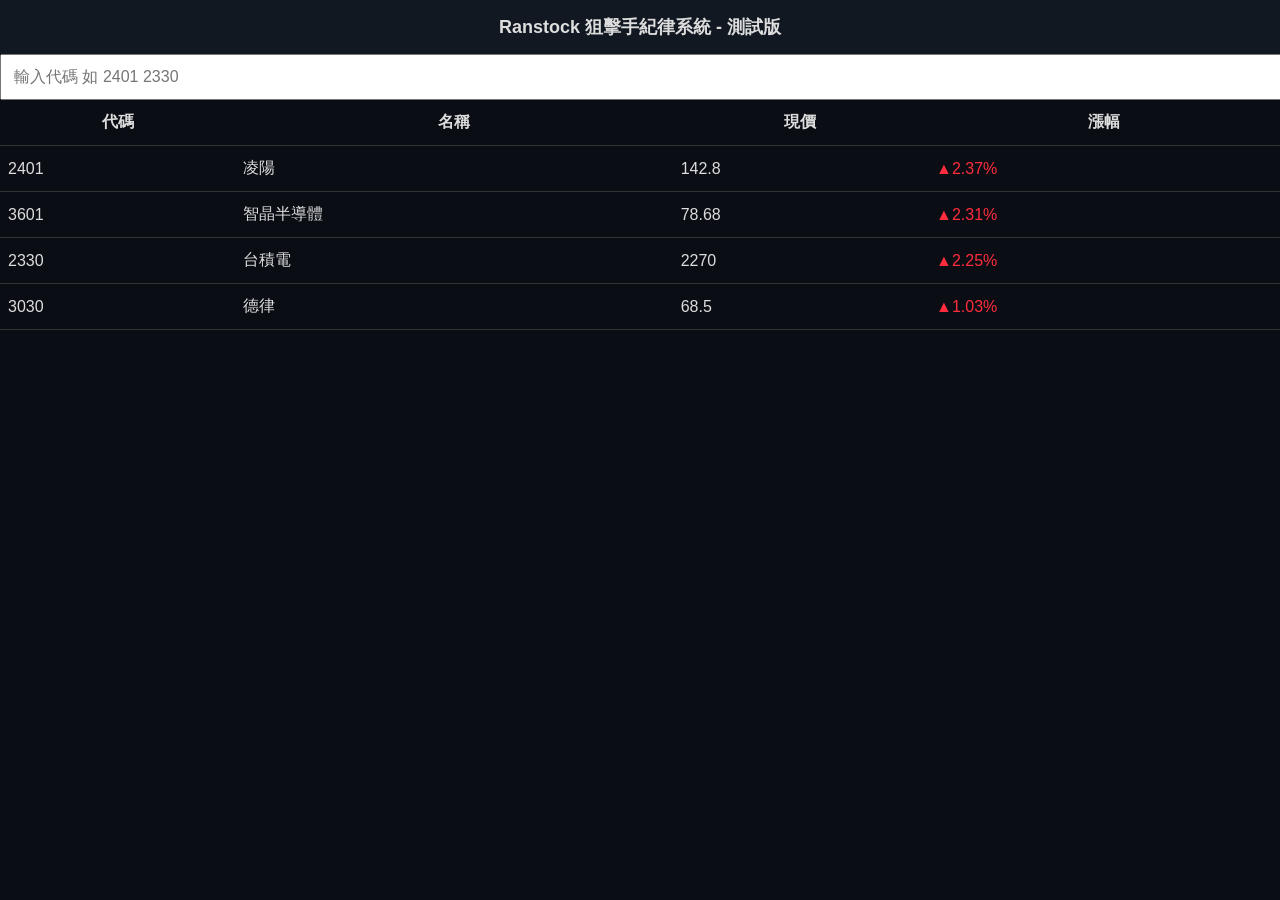
==== commit 82d15757: "Fix HTML structure and update metadata" ====
--- a/index.html
+++ b/index.html
@@ -1,47 +1,50 @@
-<!doctype html>
+<!DOCTYPE html>
 <html lang="zh-Hant">
 <head>
-<meta charset="utf-8"/>
-<meta name="viewport" content="width=1400"/>
-<title>Ranstock · 狙擊手紀律系統</title>
-<link rel="preconnect" href="https://fonts.googleapis.com"/>
-<link rel="preconnect" href="https://fonts.gstatic.com" crossorigin/>
-<link href="https://fonts.googleapis.com/css2?family=Noto+Sans+TC:wght@300;400;500;600;700&family=IBM+Plex+Mono:wght@300;400;500;600&display=swap" rel="stylesheet"/>
-<link rel="stylesheet" href="styles.css"/>
-
-<template id="__bundler_thumbnail">
-  <svg xmlns="http://www.w3.org/2000/svg" viewBox="0 0 100 100">
-    <rect width="100" height="100" fill="#0a0e14"/>
-    <g transform="translate(30,30)">
-      <circle cx="20" cy="20" r="18" fill="none" stroke="#ffb020" stroke-width="3"/>
-      <line x1="20" y1="2"  x2="20" y2="10" stroke="#ffb020" stroke-width="2"/>
-      <line x1="20" y1="30" x2="20" y2="38" stroke="#ffb020" stroke-width="2"/>
-      <line x1="2"  y1="20" x2="10" y2="20" stroke="#ffb020" stroke-width="2"/>
-      <line x1="30" y1="20" x2="38" y2="20" stroke="#ffb020" stroke-width="2"/>
-      <circle cx="20" cy="20" r="3" fill="#ff3a47"/>
-    </g>
-    <text x="50" y="86" font-family="monospace" font-size="9" fill="#5ad7ff" text-anchor="middle" letter-spacing="2">RANSTOCK</text>
-  </svg>
-</template>
+<meta charset="UTF-8">
+<title>Ranstock 測試版</title>
+<meta name="viewport" content="width=device-width, initial-scale=1.0">
+<style>
+  body { margin:0; background:#0a0e14; color:#ddd; font-family:"Noto Sans TC",sans-serif; }
+  .header { background:#121821; padding:15px; text-align:center; font-size:18px; font-weight:700; }
+  table { width:100%; border-collapse:collapse; }
+  td, th { padding:12px 8px; border-bottom:1px solid #333; }
+  .up { color:#ff2d3d; } .down { color:#00d96b; }
+</style>
 </head>
 <body>
-<div id="root"></div>
+<div class="header">Ranstock 狙擊手紀律系統 - 測試版</div>
 
-<script src="https://unpkg.com/react@18.3.1/umd/react.development.js" integrity="sha384-hD6/rw4ppMLGNu3tX5cjIb+uRZ7UkRJ6BPkLpg4hAu/6onKUg4lLsHAs9EBPT82L" crossorigin="anonymous"></script>
-<script src="https://unpkg.com/react-dom@18.3.1/umd/react-dom.development.js" integrity="sha384-u6aeetuaXnQ38mYT8rp6sbXaQe3NL9t+IBXmnYxwkUI2Hw4bsp2Wvmx4yRQF1uAm" crossorigin="anonymous"></script>
-<script src="https://unpkg.com/@babel/standalone@7.29.0/babel.min.js" integrity="sha384-m08KidiNqLdpJqLq95G/LEi8Qvjl/xUYll3QILypMoQ65QorJ9Lvtp2RXYGBFj1y" crossorigin="anonymous"></script>
+<input id="search" placeholder="輸入代碼 如 2401 2330" style="width:100%;padding:12px;font-size:16px;">
 
-<script src="data.js"></script>
-<script src="quote-source.js"></script>
-<script type="text/babel" src="tweaks-panel.jsx"></script>
-<script type="text/babel" src="components.jsx"></script>
-<script type="text/babel" src="chart.jsx"></script>
-<script type="text/babel" src="screens-dashboard.jsx"></script>
-<script type="text/babel" src="screens-detail.jsx"></script>
-<script type="text/babel" src="screens-other.jsx"></script>
-<script type="text/babel" src="health-check.jsx"></script>
-<script src="engines.js"></script>
-<script type="text/babel" src="v6-screens.jsx"></script>
-<script type="text/babel" src="app.jsx"></script>
+<table id="list"><thead><tr><th>代碼</th><th>名稱</th><th>現價</th><th>漲幅</th></tr></thead><tbody></tbody></table>
+
+<script>
+// 測試資料
+const stocks = [
+  {code:"2401",name:"凌陽",price:142.8,prev:139.5},
+  {code:"3601",name:"智晶半導體",price:78.68,prev:76.9},
+  {code:"2330",name:"台積電",price:2270,prev:2220},
+  {code:"3030",name:"德律",price:68.5,prev:67.8}
+];
+
+function render() {
+  let html = '';
+  stocks.forEach(s => {
+    const chg = ((s.price - s.prev)/s.prev*100).toFixed(2);
+    html += `<tr><td>${s.code}</td><td>${s.name}</td><td>${s.price}</td><td class="${chg>0?'up':'down'}">${chg>0?'▲':''}${chg}%</td></tr>`;
+  });
+  document.querySelector('#list tbody').innerHTML = html;
+}
+render();
+
+document.getElementById('search').addEventListener('input', e => {
+  const q = e.target.value.toUpperCase();
+  // 簡易過濾
+  const filtered = stocks.filter(s => s.code.includes(q) || s.name.includes(q));
+  // 這裡可再擴充...
+  render();
+});
+</script>
 </body>
 </html>
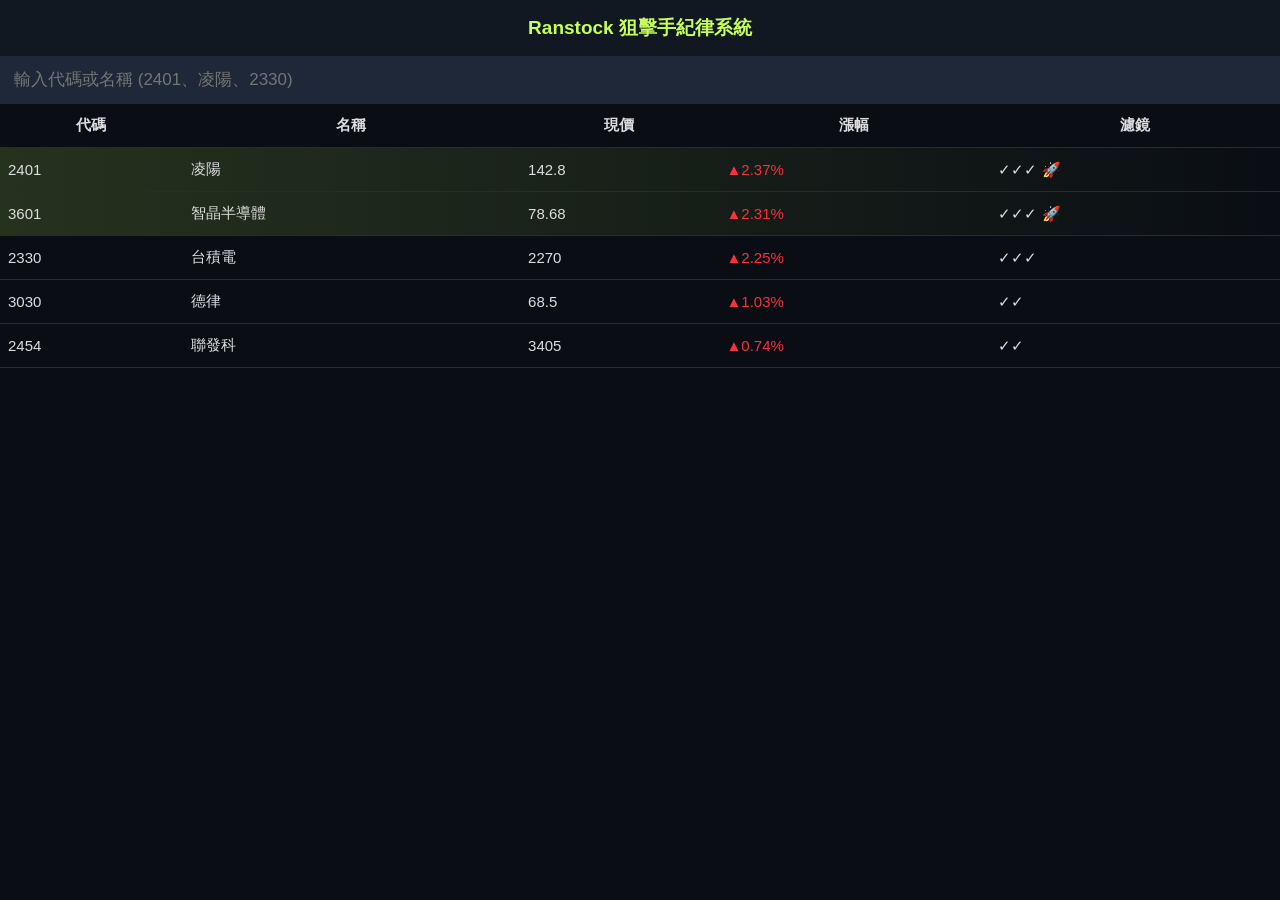
==== commit 1caa0272: "Update title and styles in index.html" ====
--- a/index.html
+++ b/index.html
@@ -2,49 +2,102 @@
 <html lang="zh-Hant">
 <head>
 <meta charset="UTF-8">
-<title>Ranstock 測試版</title>
-<meta name="viewport" content="width=device-width, initial-scale=1.0">
+<title>Ranstock 狙擊手 · 手機版</title>
+<meta name="viewport" content="width=device-width, initial-scale=1.0, maximum-scale=1.0, user-scalable=no">
 <style>
-  body { margin:0; background:#0a0e14; color:#ddd; font-family:"Noto Sans TC",sans-serif; }
-  .header { background:#121821; padding:15px; text-align:center; font-size:18px; font-weight:700; }
+  :root { --up:#ff2d3d; --down:#00d96b; --signal:#c6ff5a; --f1:#ffb020; }
+  body { margin:0; padding:0; background:#0a0e14; color:#ddd; font-family:"Noto Sans TC",sans-serif; font-size:15px; }
+  .header { background:#121821; padding:15px; text-align:center; font-size:19px; font-weight:700; color:#c6ff5a; position:sticky; top:0; z-index:10; }
+  input { width:100%; padding:14px; font-size:17px; background:#1e2838; border:0; color:white; box-sizing:border-box; }
   table { width:100%; border-collapse:collapse; }
-  td, th { padding:12px 8px; border-bottom:1px solid #333; }
-  .up { color:#ff2d3d; } .down { color:#00d96b; }
+  td, th { padding:12px 8px; border-bottom:1px solid #232c3a; }
+  .up { color:var(--up); } .down { color:var(--down); }
+  .modal { position:fixed; inset:0; background:rgba(0,0,0,0.95); display:none; align-items:center; justify-content:center; z-index:100; }
+  .modal-content { background:#121821; width:94%; max-width:460px; border-radius:12px; max-height:90vh; overflow:auto; }
+  .f4 { background:linear-gradient(90deg, rgba(198,255,90,0.15), transparent); }
 </style>
 </head>
 <body>
-<div class="header">Ranstock 狙擊手紀律系統 - 測試版</div>
 
-<input id="search" placeholder="輸入代碼 如 2401 2330" style="width:100%;padding:12px;font-size:16px;">
+<div class="header">Ranstock 狙擊手紀律系統</div>
+<input id="search" placeholder="輸入代碼或名稱 (2401、凌陽、2330)" />
 
-<table id="list"><thead><tr><th>代碼</th><th>名稱</th><th>現價</th><th>漲幅</th></tr></thead><tbody></tbody></table>
+<div id="list"></div>
+
+<!-- 健診 Modal -->
+<div id="modal" class="modal">
+  <div class="modal-content" id="modal-content"></div>
+</div>
 
 <script>
-// 測試資料
+// ==================== 你的核心資料 ====================
 const stocks = [
-  {code:"2401",name:"凌陽",price:142.8,prev:139.5},
-  {code:"3601",name:"智晶半導體",price:78.68,prev:76.9},
-  {code:"2330",name:"台積電",price:2270,prev:2220},
-  {code:"3030",name:"德律",price:68.5,prev:67.8}
+  {code:"2401",name:"凌陽",price:142.8,prev:139.5,vol:24830,f1:true,f2:true,f3:true,f4:true,ma5Bias:2.1,otcRS:1.85,industry:"半導體",boxHi:145,boxLo:135},
+  {code:"3601",name:"智晶半導體",price:78.68,prev:76.9,vol:18402,f1:true,f2:true,f3:true,f4:true,ma5Bias:1.9,otcRS:1.62,industry:"半導體",boxHi:80,boxLo:74},
+  {code:"2330",name:"台積電",price:2270,prev:2220,vol:31691,f1:true,f2:true,f3:true,f4:false,ma5Bias:2.8,otcRS:1.92,industry:"半導體",boxHi:2300,boxLo:2180},
+  {code:"3030",name:"德律",price:68.5,prev:67.8,vol:1240,f1:true,f2:false,f3:true,f4:false,ma5Bias:1.2,otcRS:1.45,industry:"儀器",boxHi:70,boxLo:65},
+  {code:"2454",name:"聯發科",price:3405,prev:3380,vol:8420,f1:false,f2:true,f3:true,f4:false,ma5Bias:-1.8,otcRS:0.95,industry:"IC設計",boxHi:3450,boxLo:3320}
 ];
 
-function render() {
-  let html = '';
-  stocks.forEach(s => {
+function renderList(filtered) {
+  let html = `<table><thead><tr><th>代碼</th><th>名稱</th><th>現價</th><th>漲幅</th><th>濾鏡</th></tr></thead><tbody>`;
+  filtered.forEach(s => {
     const chg = ((s.price - s.prev)/s.prev*100).toFixed(2);
-    html += `<tr><td>${s.code}</td><td>${s.name}</td><td>${s.price}</td><td class="${chg>0?'up':'down'}">${chg>0?'▲':''}${chg}%</td></tr>`;
+    const f4 = s.f4 ? '🚀' : '';
+    html += `<tr onclick="showHealth('${s.code}')" class="${s.f4?'f4':''}">
+      <td>${s.code}</td>
+      <td>${s.name}</td>
+      <td class="mono">${s.price}</td>
+      <td class="${chg>0?'up':'down'}">${chg>0?'▲':''}${chg}%</td>
+      <td>${s.f1?'✓':''}${s.f2?'✓':''}${s.f3?'✓':''} ${f4}</td>
+    </tr>`;
   });
-  document.querySelector('#list tbody').innerHTML = html;
+  html += `</tbody></table>`;
+  document.getElementById('list').innerHTML = html;
 }
-render();
 
 document.getElementById('search').addEventListener('input', e => {
-  const q = e.target.value.toUpperCase();
-  // 簡易過濾
-  const filtered = stocks.filter(s => s.code.includes(q) || s.name.includes(q));
-  // 這裡可再擴充...
-  render();
+  const q = e.target.value.toUpperCase().trim();
+  const filtered = q ? stocks.filter(s => s.code.includes(q) || s.name.includes(q)) : stocks;
+  renderList(filtered);
 });
+
+renderList(stocks); // 預設顯示
+
+// ==================== 個股健診 ====================
+function showHealth(code) {
+  const s = stocks.find(x => x.code === code);
+  if (!s) return;
+
+  const chg = ((s.price - s.prev)/s.prev*100).toFixed(2);
+  let html = `
+    <div style="padding:20px;">
+      <h2>${s.code} ${s.name}</h2>
+      <div style="font-size:32px; font-weight:700; color:${chg>0?'#ff2d3d':'#00d96b'}">${s.price} <span style="font-size:18px;">${chg>0?'▲':''}${chg}%</span></div>
+      
+      <div style="margin:20px 0; display:flex; gap:8px; flex-wrap:wrap;">
+        <span class="tag" style="background:${s.f1?'#ffb020':'#333'}">F1 抗跌 ${s.f1?'✓':''}</span>
+        <span class="tag" style="background:${s.f2?'#5ad7ff':'#333'}">F2 箱型 ${s.f2?'✓':''}</span>
+        <span class="tag" style="background:${s.f3?'#ff5252':'#333'}">F3 防線 ${s.f3?'✓':''}</span>
+        <span class="tag" style="background:${s.f4?'#c6ff5a':'#333'}">F4 上車 ${s.f4?'🚀':''}</span>
+      </div>
+
+      <div style="background:#1e2838; padding:15px; border-radius:8px; margin:20px 0;">
+        <strong>我爸最愛技術總結：</strong><br>
+        ${s.f2 ? '已突破箱型，進入起漲段，目標價約 ' + (s.boxHi + 8) : '尚未突破箱型，等待放量確認'}
+      </div>
+
+      <button onclick="closeModal()" style="width:100%; padding:14px; background:#c6ff5a; color:#000; border:0; border-radius:8px; font-size:16px; font-weight:700;">關閉</button>
+    </div>
+  `;
+
+  document.getElementById('modal-content').innerHTML = html;
+  document.getElementById('modal').style.display = 'flex';
+}
+
+function closeModal() {
+  document.getElementById('modal').style.display = 'none';
+}
 </script>
 </body>
 </html>
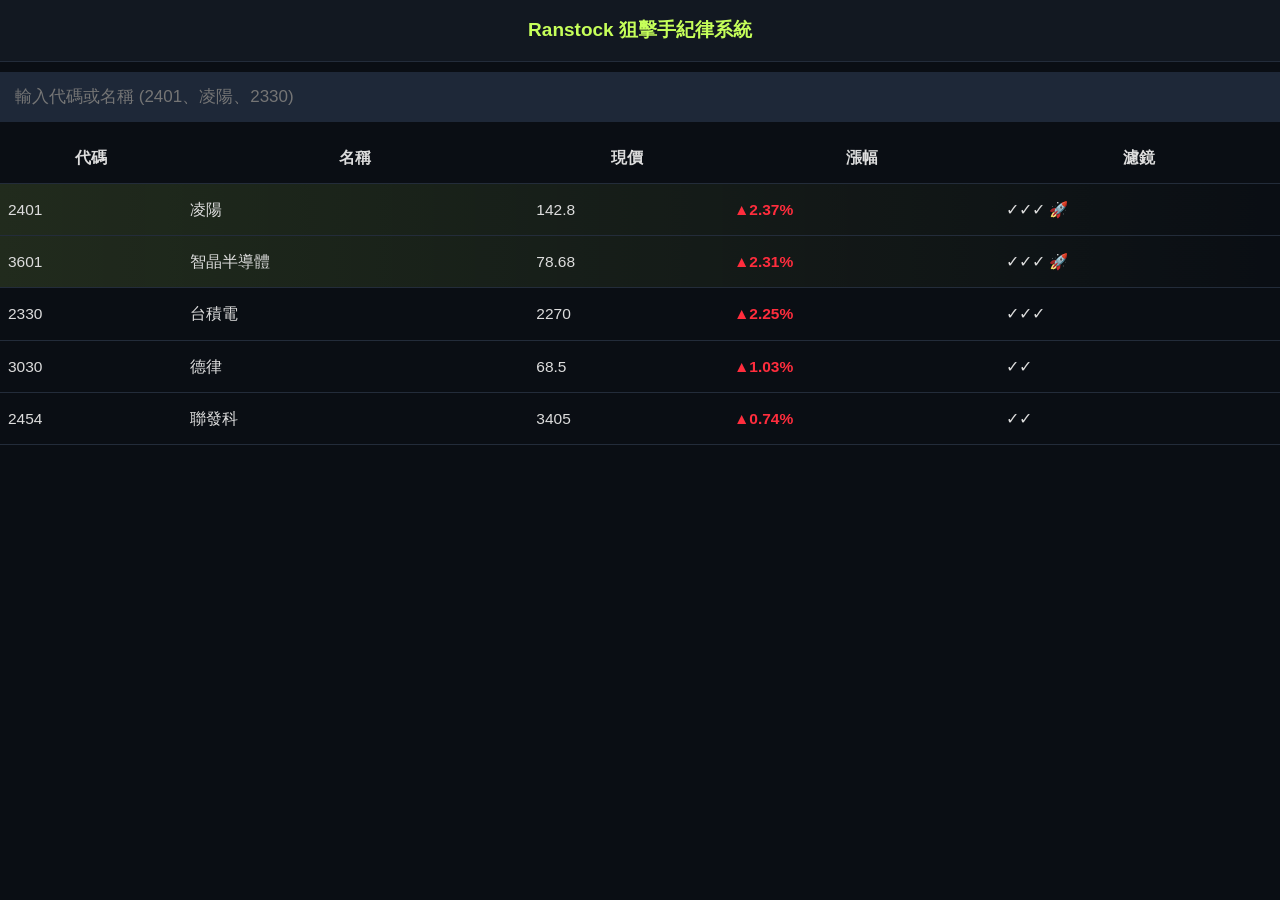
==== commit fc54093d: "Enhance styles and layout in index.html Updated styles and improved layout for better user experienc" ====
--- a/index.html
+++ b/index.html
@@ -5,22 +5,23 @@
 <title>Ranstock 狙擊手 · 手機版</title>
 <meta name="viewport" content="width=device-width, initial-scale=1.0, maximum-scale=1.0, user-scalable=no">
 <style>
-  :root { --up:#ff2d3d; --down:#00d96b; --signal:#c6ff5a; --f1:#ffb020; }
-  body { margin:0; padding:0; background:#0a0e14; color:#ddd; font-family:"Noto Sans TC",sans-serif; font-size:15px; }
-  .header { background:#121821; padding:15px; text-align:center; font-size:19px; font-weight:700; color:#c6ff5a; position:sticky; top:0; z-index:10; }
-  input { width:100%; padding:14px; font-size:17px; background:#1e2838; border:0; color:white; box-sizing:border-box; }
+  :root { --up:#ff2d3d; --down:#00d96b; --signal:#c6ff5a; --f1:#ffb020; --box:#5ad7ff; }
+  body { margin:0; padding:0; background:#0a0e14; color:#ddd; font-family:"Noto Sans TC",sans-serif; font-size:15.5px; line-height:1.5; }
+  .header { background:#121821; padding:16px; text-align:center; font-size:19px; font-weight:700; color:#c6ff5a; position:sticky; top:0; z-index:10; border-bottom:1px solid #232c3a; }
+  input { width:100%; padding:15px; font-size:17px; background:#1e2838; border:0; color:white; box-sizing:border-box; }
   table { width:100%; border-collapse:collapse; }
-  td, th { padding:12px 8px; border-bottom:1px solid #232c3a; }
-  .up { color:var(--up); } .down { color:var(--down); }
+  td, th { padding:14px 8px; border-bottom:1px solid #232c3a; }
+  .up { color:var(--up); font-weight:700; } .down { color:var(--down); }
+  .f4 { background:linear-gradient(90deg, rgba(198,255,90,0.12), transparent); }
   .modal { position:fixed; inset:0; background:rgba(0,0,0,0.95); display:none; align-items:center; justify-content:center; z-index:100; }
-  .modal-content { background:#121821; width:94%; max-width:460px; border-radius:12px; max-height:90vh; overflow:auto; }
-  .f4 { background:linear-gradient(90deg, rgba(198,255,90,0.15), transparent); }
+  .modal-content { background:#121821; width:94%; max-width:460px; border-radius:12px; max-height:92vh; overflow:auto; padding:20px; }
+  .tag { padding:4px 8px; border-radius:4px; font-size:12px; margin-right:4px; }
 </style>
 </head>
 <body>
 
 <div class="header">Ranstock 狙擊手紀律系統</div>
-<input id="search" placeholder="輸入代碼或名稱 (2401、凌陽、2330)" />
+<input id="search" placeholder="輸入代碼或名稱 (2401、凌陽、2330)" style="margin:10px 0;">
 
 <div id="list"></div>
 
@@ -30,7 +31,7 @@
 </div>
 
 <script>
-// ==================== 你的核心資料 ====================
+// ==================== 核心資料 + 濾鏡 ====================
 const stocks = [
   {code:"2401",name:"凌陽",price:142.8,prev:139.5,vol:24830,f1:true,f2:true,f3:true,f4:true,ma5Bias:2.1,otcRS:1.85,industry:"半導體",boxHi:145,boxLo:135},
   {code:"3601",name:"智晶半導體",price:78.68,prev:76.9,vol:18402,f1:true,f2:true,f3:true,f4:true,ma5Bias:1.9,otcRS:1.62,industry:"半導體",boxHi:80,boxLo:74},
@@ -47,7 +48,7 @@
     html += `<tr onclick="showHealth('${s.code}')" class="${s.f4?'f4':''}">
       <td>${s.code}</td>
       <td>${s.name}</td>
-      <td class="mono">${s.price}</td>
+      <td>${s.price}</td>
       <td class="${chg>0?'up':'down'}">${chg>0?'▲':''}${chg}%</td>
       <td>${s.f1?'✓':''}${s.f2?'✓':''}${s.f3?'✓':''} ${f4}</td>
     </tr>`;
@@ -62,33 +63,31 @@
   renderList(filtered);
 });
 
-renderList(stocks); // 預設顯示
+renderList(stocks);
 
-// ==================== 個股健診 ====================
+// ==================== 個股健診（含 K線描述 + 你爸白話總結） ====================
 function showHealth(code) {
   const s = stocks.find(x => x.code === code);
   if (!s) return;
 
   const chg = ((s.price - s.prev)/s.prev*100).toFixed(2);
   let html = `
-    <div style="padding:20px;">
-      <h2>${s.code} ${s.name}</h2>
-      <div style="font-size:32px; font-weight:700; color:${chg>0?'#ff2d3d':'#00d96b'}">${s.price} <span style="font-size:18px;">${chg>0?'▲':''}${chg}%</span></div>
-      
-      <div style="margin:20px 0; display:flex; gap:8px; flex-wrap:wrap;">
-        <span class="tag" style="background:${s.f1?'#ffb020':'#333'}">F1 抗跌 ${s.f1?'✓':''}</span>
-        <span class="tag" style="background:${s.f2?'#5ad7ff':'#333'}">F2 箱型 ${s.f2?'✓':''}</span>
-        <span class="tag" style="background:${s.f3?'#ff5252':'#333'}">F3 防線 ${s.f3?'✓':''}</span>
-        <span class="tag" style="background:${s.f4?'#c6ff5a':'#333'}">F4 上車 ${s.f4?'🚀':''}</span>
-      </div>
+    <h2 style="margin:0 0 12px;">${s.code} ${s.name}</h2>
+    <div style="font-size:32px;font-weight:700;color:${chg>0?'#ff2d3d':'#00d96b'}">${s.price} <span style="font-size:18px;">${chg>0?'▲':''}${chg}%</span></div>
+    
+    <div style="margin:20px 0;display:flex;gap:6px;flex-wrap:wrap;">
+      <span class="tag" style="background:${s.f1?'#ffb020':'#333'}">抗跌 ${s.f1?'✓':''}</span>
+      <span class="tag" style="background:${s.f2?'#5ad7ff':'#333'}">箱型 ${s.f2?'✓':''}</span>
+      <span class="tag" style="background:${s.f3?'#ff5252':'#333'}">防線 ${s.f3?'✓':''}</span>
+      <span class="tag" style="background:${s.f4?'#c6ff5a':'#333'}">上車 ${s.f4?'🚀':''}</span>
+    </div>
 
-      <div style="background:#1e2838; padding:15px; border-radius:8px; margin:20px 0;">
-        <strong>我爸最愛技術總結：</strong><br>
-        ${s.f2 ? '已突破箱型，進入起漲段，目標價約 ' + (s.boxHi + 8) : '尚未突破箱型，等待放量確認'}
-      </div>
+    <div style="background:#1e2838;padding:16px;border-radius:8px;margin:20px 0;">
+      <strong>我爸最愛技術總結：</strong><br>
+      ${s.f2 ? `已形成箱型突破，進入<strong style="color:#c6ff5a">起漲段</strong>，目標價約 ${Math.round(s.boxHi + 8)} 元` : '尚未突破箱型，等待放量確認'}
+    </div>
 
-      <button onclick="closeModal()" style="width:100%; padding:14px; background:#c6ff5a; color:#000; border:0; border-radius:8px; font-size:16px; font-weight:700;">關閉</button>
-    </div>
+    <button onclick="closeModal()" style="width:100%;padding:16px;background:#c6ff5a;color:#000;border:0;border-radius:8px;font-size:17px;font-weight:700;">關閉</button>
   `;
 
   document.getElementById('modal-content').innerHTML = html;
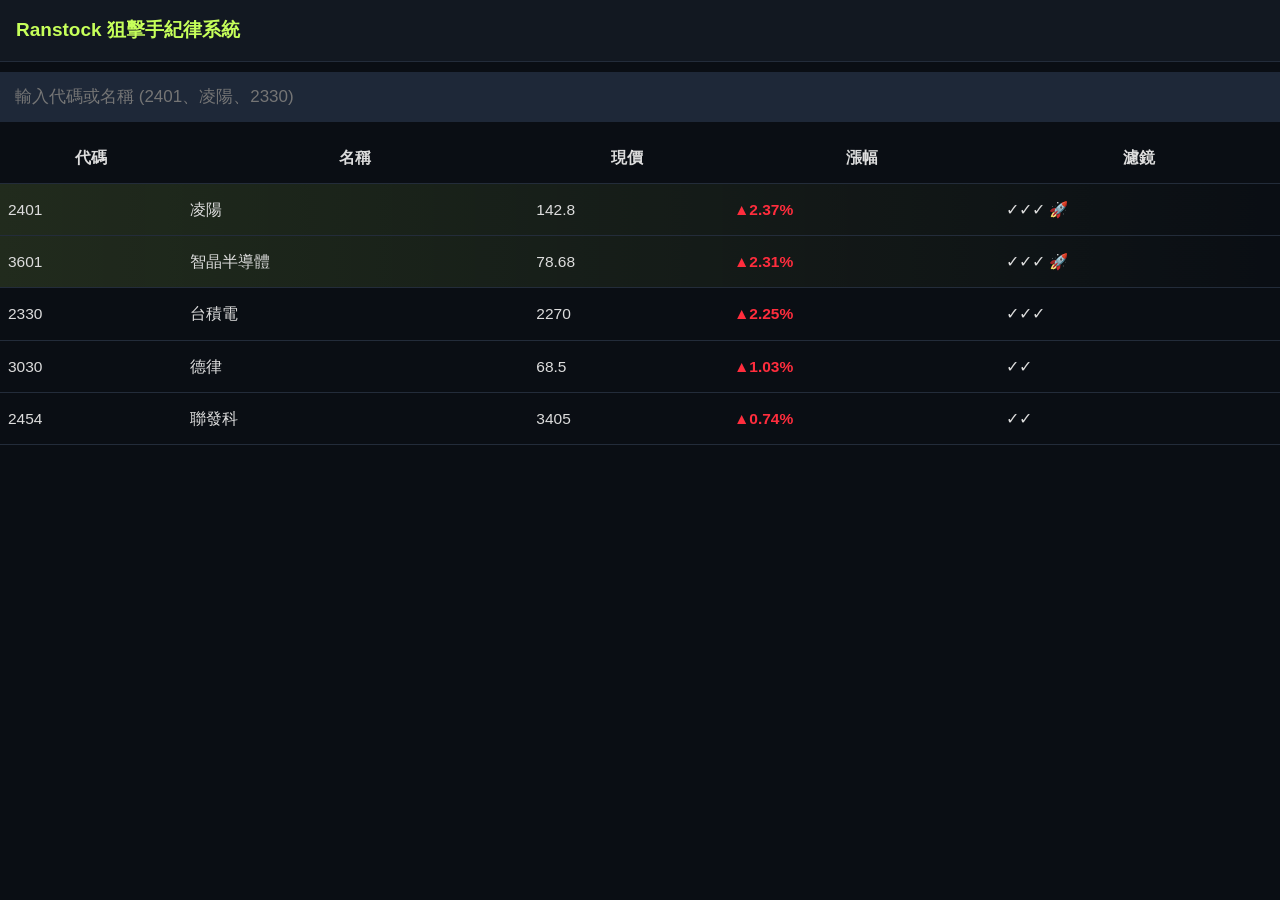
==== commit 6eb3dc14: "fix: link external styles.css to properly display UI with dark theme" ====
--- a/index.html
+++ b/index.html
@@ -4,6 +4,7 @@
 <meta charset="UTF-8">
 <title>Ranstock 狙擊手 · 手機版</title>
 <meta name="viewport" content="width=device-width, initial-scale=1.0, maximum-scale=1.0, user-scalable=no">
+<link rel="stylesheet" href="styles.css">
 <style>
   :root { --up:#ff2d3d; --down:#00d96b; --signal:#c6ff5a; --f1:#ffb020; --box:#5ad7ff; }
   body { margin:0; padding:0; background:#0a0e14; color:#ddd; font-family:"Noto Sans TC",sans-serif; font-size:15.5px; line-height:1.5; }
--- a/styles.css
+++ b/styles.css
@@ -0,0 +1,1147 @@
+/* ===================== Ranstock — 狙擊手紀律系統 ===================== */
+:root {
+  --bg: #0a0e14;
+  --bg-2: #0d1219;
+  --panel: #121821;
+  --panel-2: #1a2230;
+  --panel-3: #232c3a;
+  --border: #232c3a;
+  --border-strong: #2d384a;
+  --border-glow: #3a4762;
+  --text: #d6dde5;
+  --text-dim: #7c8898;
+  --text-mute: #525d6e;
+
+  --up: #ff2d3d;
+  --up-soft: rgba(255, 45, 61, 0.20);
+  --up-bg: rgba(255, 45, 61, 0.10);
+  --up-glow: rgba(255, 45, 61, 0.45);
+  --down: #00d96b;
+  --down-soft: rgba(0, 217, 107, 0.20);
+  --down-bg: rgba(0, 217, 107, 0.10);
+  --down-glow: rgba(0, 217, 107, 0.45);
+  --flat: #6b7684;
+
+  /* MA palette (5/20/60/120) */
+  --ma5:   #ff5577;
+  --ma20:  #ff9a1f;
+  --ma60:  #b46cff;
+  --ma120: #4d8bff;
+
+  /* Pattern/signal palette */
+  --w-bottom: #5ad7ff;
+  --m-top:    #ff5252;
+  --box-line: #5ad7ff;
+  --rocket:   #ff2d3d;
+  --rocket-gold: #ffd24a;
+  --signal-gold: #ffce4a;
+
+  --f1: #ffb020;
+  --f1-bg: rgba(255, 176, 32, 0.12);
+  --f2: #5ad7ff;
+  --f2-bg: rgba(90, 215, 255, 0.12);
+  --f3: #ff5252;
+  --f3-bg: rgba(255, 82, 82, 0.12);
+
+  --signal: #c6ff5a;
+  --signal-bg: rgba(198, 255, 90, 0.14);
+
+  --font-sans: "Noto Sans TC", "PingFang TC", "Microsoft JhengHei", sans-serif;
+  --font-mono: "IBM Plex Mono", "JetBrains Mono", "SF Mono", Menlo, monospace;
+}
+
+* { box-sizing: border-box; margin: 0; padding: 0; }
+html, body, #root { height: 100%; }
+body {
+  background: var(--bg);
+  color: var(--text);
+  font-family: var(--font-sans);
+  font-size: 13px;
+  line-height: 1.45;
+  -webkit-font-smoothing: antialiased;
+  overflow: hidden;
+}
+
+/* Mono everywhere numbers appear */
+.mono, .num, code, kbd { font-family: var(--font-mono); font-variant-numeric: tabular-nums; }
+
+/* Scrollbars */
+::-webkit-scrollbar { width: 8px; height: 8px; }
+::-webkit-scrollbar-track { background: transparent; }
+::-webkit-scrollbar-thumb { background: var(--border-strong); border-radius: 4px; }
+::-webkit-scrollbar-thumb:hover { background: var(--border-glow); }
+
+/* ===================== App Shell ===================== */
+.app {
+  display: grid;
+  grid-template-rows: 44px 28px 1fr 22px;
+  grid-template-columns: 220px 1fr;
+  grid-template-areas:
+    "header header"
+    "ticker ticker"
+    "side   main"
+    "status status";
+  height: 100vh;
+}
+.app.collapsed { grid-template-columns: 56px 1fr; }
+
+/* ===================== Header / Top Bar ===================== */
+.header {
+  grid-area: header;
+  display: flex;
+  align-items: center;
+  gap: 16px;
+  padding: 0 14px;
+  background: linear-gradient(180deg, #0f141d, #0a0e14);
+  border-bottom: 1px solid var(--border);
+}
+.brand {
+  display: flex; align-items: center; gap: 10px;
+  font-weight: 600; letter-spacing: 0.5px;
+  font-size: 14px;
+}
+.brand-mark {
+  width: 22px; height: 22px;
+  background: var(--f1);
+  display: grid; place-items: center;
+  color: #0a0e14; font-weight: 800;
+  font-family: var(--font-mono);
+  border-radius: 3px;
+  box-shadow: 0 0 14px rgba(255,176,32,0.4);
+}
+.brand-sub {
+  color: var(--text-dim);
+  font-size: 11px;
+  border-left: 1px solid var(--border-strong);
+  padding-left: 10px;
+}
+.search {
+  flex: 1; max-width: 460px;
+  display: flex; align-items: center; gap: 8px;
+  background: var(--panel);
+  border: 1px solid var(--border);
+  padding: 6px 12px;
+  border-radius: 4px;
+  position: relative;
+}
+.search:focus-within { border-color: var(--border-glow); background: var(--panel-2); }
+.search input {
+  flex: 1; background: transparent; border: 0; outline: 0;
+  color: var(--text); font-family: var(--font-sans); font-size: 13px;
+}
+.search .kbd {
+  font-family: var(--font-mono); font-size: 10px;
+  background: var(--bg); border: 1px solid var(--border-strong);
+  padding: 1px 5px; border-radius: 3px; color: var(--text-dim);
+}
+.search-pop {
+  position: absolute; top: calc(100% + 6px); left: 0;
+  width: max(540px, 100%);
+  background: var(--panel-2); border: 1px solid var(--border-strong);
+  border-radius: 4px; padding: 4px; z-index: 50;
+  box-shadow: 0 12px 32px rgba(0,0,0,0.7);
+  max-height: 60vh; overflow: auto;
+}
+.search-row {
+  display: grid;
+  grid-template-columns: 70px 1fr 90px 80px auto;
+  gap: 10px; align-items: center;
+  padding: 8px 10px; border-radius: 3px; cursor: pointer;
+  font-size: 12px;
+  border-bottom: 1px solid var(--border);
+}
+.search-row:last-child { border-bottom: 0; }
+.search-row:hover { background: var(--panel-3); }
+
+.clock {
+  display: flex; flex-direction: column; align-items: flex-end;
+  font-family: var(--font-mono); font-size: 11px;
+  color: var(--text-dim); line-height: 1.2;
+}
+.clock .time { color: var(--text); font-size: 13px; }
+.market-state {
+  display: inline-flex; align-items: center; gap: 5px;
+  padding: 3px 8px; background: var(--down-bg);
+  color: var(--down); font-size: 11px;
+  border: 1px solid var(--down-soft); border-radius: 3px;
+  font-weight: 500;
+}
+.market-state .dot {
+  width: 6px; height: 6px; border-radius: 50%;
+  background: var(--down); box-shadow: 0 0 6px var(--down);
+  animation: pulse 1.4s infinite;
+}
+@keyframes pulse {
+  0%, 100% { opacity: 1; }
+  50% { opacity: 0.4; }
+}
+
+.header-actions { display: flex; gap: 6px; align-items: center; }
+.icon-btn {
+  width: 30px; height: 30px;
+  display: grid; place-items: center;
+  background: transparent;
+  color: var(--text-dim);
+  border: 1px solid transparent;
+  border-radius: 4px; cursor: pointer;
+  transition: 0.15s;
+}
+.icon-btn:hover { background: var(--panel); color: var(--text); border-color: var(--border); }
+
+/* ===================== Ticker Tape ===================== */
+.ticker {
+  grid-area: ticker;
+  background: var(--bg-2);
+  border-bottom: 1px solid var(--border);
+  display: flex; align-items: center;
+  overflow: hidden;
+  position: relative;
+}
+.ticker-track {
+  display: flex; gap: 24px; padding: 0 12px;
+  animation: marquee 90s linear infinite;
+  white-space: nowrap;
+  will-change: transform;
+}
+@keyframes marquee {
+  from { transform: translateX(0); }
+  to { transform: translateX(-50%); }
+}
+.ticker-item {
+  display: inline-flex; align-items: center; gap: 6px;
+  font-size: 11px; font-family: var(--font-mono);
+}
+.ticker-item .name { color: var(--text-dim); font-family: var(--font-sans); }
+.ticker-item .arrow { font-size: 9px; }
+
+/* ===================== Sidebar ===================== */
+.sidebar {
+  grid-area: side;
+  background: var(--panel);
+  border-right: 1px solid var(--border);
+  display: flex; flex-direction: column;
+  overflow: hidden;
+}
+.nav-group {
+  padding: 10px 8px 4px;
+  font-size: 10px; letter-spacing: 1.5px;
+  color: var(--text-mute); text-transform: uppercase;
+}
+.nav-item {
+  display: flex; align-items: center; gap: 10px;
+  padding: 8px 14px; cursor: pointer;
+  color: var(--text-dim); font-size: 13px;
+  border-left: 2px solid transparent;
+  transition: 0.15s;
+}
+.nav-item:hover { background: var(--panel-2); color: var(--text); }
+.nav-item.active {
+  background: var(--panel-2);
+  color: var(--text);
+  border-left-color: var(--f1);
+}
+.nav-item .nav-ico {
+  width: 16px; height: 16px; display: grid; place-items: center;
+  color: inherit;
+}
+.nav-item .nav-badge {
+  margin-left: auto;
+  font-family: var(--font-mono); font-size: 10px;
+  padding: 1px 6px; border-radius: 8px;
+  background: var(--f1-bg); color: var(--f1);
+}
+.app.collapsed .nav-item { justify-content: center; padding: 10px; }
+.app.collapsed .nav-label, .app.collapsed .nav-badge, .app.collapsed .nav-group, .app.collapsed .side-foot { display: none; }
+
+.side-foot {
+  margin-top: auto; padding: 12px;
+  border-top: 1px solid var(--border);
+  display: flex; align-items: center; gap: 10px;
+  font-size: 11px;
+}
+.avatar {
+  width: 28px; height: 28px; border-radius: 4px;
+  background: linear-gradient(135deg, #2c3850, #1a2230);
+  color: var(--text); font-weight: 600;
+  display: grid; place-items: center;
+  font-family: var(--font-mono);
+}
+.side-foot .who { color: var(--text); font-weight: 500; }
+.side-foot .where { color: var(--text-dim); font-size: 10px; }
+
+/* ===================== Main ===================== */
+.main {
+  grid-area: main;
+  overflow: auto;
+  background: var(--bg);
+  padding: 12px;
+}
+
+/* ===================== Status Bar ===================== */
+.statusbar {
+  grid-area: status;
+  display: flex; align-items: center; gap: 18px;
+  padding: 0 14px;
+  background: var(--bg-2);
+  border-top: 1px solid var(--border);
+  font-family: var(--font-mono); font-size: 10px;
+  color: var(--text-mute);
+}
+.statusbar .item { display: flex; align-items: center; gap: 6px; }
+.statusbar .item .dot { width: 5px; height: 5px; border-radius: 50%; background: var(--down); box-shadow: 0 0 4px var(--down); }
+.statusbar .right { margin-left: auto; display: flex; gap: 16px; }
+
+/* ===================== Panel primitive ===================== */
+.panel {
+  background: var(--panel);
+  border: 1px solid var(--border);
+  border-radius: 4px;
+  display: flex; flex-direction: column;
+  overflow: hidden;
+}
+.panel-head {
+  display: flex; align-items: center; gap: 10px;
+  padding: 8px 12px;
+  border-bottom: 1px solid var(--border);
+  font-size: 12px; color: var(--text-dim);
+  letter-spacing: 0.5px;
+}
+.panel-head .title {
+  color: var(--text); font-weight: 500;
+  display: inline-flex; align-items: center; gap: 8px;
+}
+.panel-head .accent { width: 3px; height: 12px; background: var(--f1); border-radius: 2px; }
+.panel-head .meta { margin-left: auto; color: var(--text-mute); font-family: var(--font-mono); font-size: 11px; }
+.panel-body { padding: 10px 12px; overflow: auto; }
+.panel-body.flush { padding: 0; }
+
+/* ===================== Up/Down semantics ===================== */
+.up { color: var(--up); }
+.down { color: var(--down); }
+.flat { color: var(--flat); }
+.tag {
+  display: inline-flex; align-items: center; gap: 4px;
+  padding: 2px 6px; border-radius: 3px;
+  font-family: var(--font-mono); font-size: 10px;
+  background: var(--panel-2); color: var(--text-dim);
+  border: 1px solid var(--border);
+}
+.tag.up { background: var(--up-bg); color: var(--up); border-color: var(--up-soft); }
+.tag.down { background: var(--down-bg); color: var(--down); border-color: var(--down-soft); }
+.tag.f1 { background: var(--f1-bg); color: var(--f1); border-color: var(--f1); border-color: rgba(255,176,32,0.3); }
+.tag.f2 { background: var(--f2-bg); color: var(--f2); border-color: rgba(90,215,255,0.3); }
+.tag.f3 { background: var(--f3-bg); color: var(--f3); border-color: rgba(255,82,82,0.3); }
+.tag.signal { background: var(--signal-bg); color: var(--signal); border-color: rgba(198,255,90,0.3); }
+
+/* Flash animation when prices update */
+.flash-up { animation: flashUp 0.6s ease-out; }
+.flash-down { animation: flashDown 0.6s ease-out; }
+@keyframes flashUp {
+  0% { background: var(--up-soft); }
+  100% { background: transparent; }
+}
+@keyframes flashDown {
+  0% { background: var(--down-soft); }
+  100% { background: transparent; }
+}
+
+/* ===================== Dashboard grid ===================== */
+.dash-grid {
+  display: grid;
+  grid-template-columns: 1.4fr 1fr 1.1fr;
+  grid-template-rows: auto auto 1fr;
+  gap: 12px;
+  min-height: 100%;
+}
+.dash-grid > .span-3 { grid-column: 1 / -1; }
+.dash-grid > .col-1 { grid-column: 1; }
+.dash-grid > .col-2 { grid-column: 2; }
+.dash-grid > .col-3 { grid-column: 3; }
+
+.dash-grid.sniper { grid-template-columns: 1fr 1fr; }
+.dash-grid.wall { grid-template-columns: 1fr 1fr 1fr 1fr; }
+
+/* Big index header (大盤) */
+.indices {
+  display: grid;
+  grid-template-columns: repeat(4, 1fr);
+  gap: 1px;
+  background: var(--border);
+  border: 1px solid var(--border);
+  border-radius: 4px;
+  overflow: hidden;
+}
+.idx-cell {
+  background: var(--panel);
+  padding: 10px 14px;
+  display: flex; flex-direction: column; gap: 4px;
+  position: relative;
+}
+.idx-cell .label { color: var(--text-dim); font-size: 11px; }
+.idx-cell .value { font-family: var(--font-mono); font-size: 22px; font-weight: 500; }
+.idx-cell .change { font-family: var(--font-mono); font-size: 12px; display: flex; gap: 8px; }
+.idx-spark {
+  position: absolute; right: 10px; top: 10px;
+  width: 80px; height: 32px; opacity: 0.7;
+}
+
+/* Filter status banner */
+.filter-banner {
+  display: grid; grid-template-columns: repeat(4, 1fr);
+  gap: 12px;
+}
+.filter-card {
+  background: var(--panel);
+  border: 1px solid var(--border);
+  border-left: 3px solid var(--f1);
+  border-radius: 4px;
+  padding: 10px 12px;
+  display: flex; flex-direction: column; gap: 6px;
+}
+.filter-card.f1 { border-left-color: var(--f1); }
+.filter-card.f2 { border-left-color: var(--f2); }
+.filter-card.f3 { border-left-color: var(--f3); }
+.filter-card.f4 { border-left-color: var(--signal); }
+.filter-card .fc-head {
+  display: flex; align-items: center; gap: 8px;
+  font-size: 11px; color: var(--text-dim);
+  text-transform: uppercase; letter-spacing: 1px;
+}
+.filter-card .fc-name { font-size: 14px; color: var(--text); font-weight: 500; }
+.filter-card .fc-stats { display: flex; gap: 14px; }
+.filter-card .fc-stats .stat { display: flex; flex-direction: column; }
+.filter-card .fc-stats .v { font-family: var(--font-mono); font-size: 17px; }
+.filter-card .fc-stats .k { color: var(--text-mute); font-size: 10px; text-transform: uppercase; letter-spacing: 1px; }
+.filter-card.f1 .fc-name { color: var(--f1); }
+.filter-card.f2 .fc-name { color: var(--f2); }
+.filter-card.f3 .fc-name { color: var(--f3); }
+.filter-card.f4 .fc-name { color: var(--signal); }
+.tag.f4 { background: var(--signal-bg); color: var(--signal); border-color: rgba(198,255,90,0.3); }
+
+/* Scan scope bar */
+.scan-bar {
+  display: flex; align-items: center; gap: 10px;
+  padding: 10px 14px;
+  background: var(--panel);
+  border: 1px solid var(--border);
+  border-radius: 4px;
+  margin-bottom: 12px;
+}
+.scan-bar .label { color: var(--text-mute); font-size: 11px; letter-spacing: 2px; }
+.scope-group { display: inline-flex; background: var(--bg); border: 1px solid var(--border); border-radius: 3px; padding: 1px; }
+.scope-btn {
+  padding: 5px 12px; font-size: 12px; background: transparent;
+  color: var(--text-dim); border: 0; cursor: pointer; border-radius: 2px;
+  display: inline-flex; align-items: center; gap: 6px;
+}
+.scope-btn .n { font-family: var(--font-mono); color: var(--text-mute); font-size: 11px; }
+.scope-btn.active { background: var(--panel-2); color: var(--f1); }
+.scope-btn.active .n { color: var(--f1); }
+.scope-btn:hover:not(.active) { color: var(--text); }
+
+.scan-stats {
+  margin-left: auto;
+  display: flex; gap: 16px;
+  font-family: var(--font-mono); font-size: 11px;
+}
+.scan-stats .stat { display: flex; flex-direction: column; align-items: flex-end; gap: 2px; }
+.scan-stats .stat .v { font-size: 18px; color: var(--text); }
+.scan-stats .stat .k { font-size: 9px; letter-spacing: 1.5px; color: var(--text-mute); text-transform: uppercase; }
+
+/* Empty hit-zero state */
+.zero-hit {
+  padding: 60px 40px;
+  display: flex; flex-direction: column; align-items: center; gap: 14px;
+  text-align: center;
+  background:
+    radial-gradient(circle at center, rgba(198,255,90,0.06), transparent 60%),
+    var(--panel);
+}
+.zero-hit .big {
+  font-size: 48px; font-weight: 800; letter-spacing: 6px;
+  color: var(--signal);
+  line-height: 1;
+}
+.zero-hit .sub { color: var(--text-dim); font-size: 13px; max-width: 460px; line-height: 1.7; }
+.zero-hit .stats {
+  display: flex; gap: 24px; margin-top: 8px;
+  font-family: var(--font-mono); font-size: 12px;
+}
+.zero-hit .stats .item { display: flex; flex-direction: column; align-items: center; gap: 2px; color: var(--text-mute); }
+.zero-hit .stats .item .v { font-size: 22px; color: var(--text); }
+.filter-card .fc-condition { font-size: 11px; color: var(--text-dim); }
+
+/* Sniper list (狙擊清單) */
+.sniper-head {
+  padding: 12px 14px;
+  background: linear-gradient(90deg, rgba(255,176,32,0.10), transparent 70%);
+  border-bottom: 1px solid var(--border);
+  display: flex; align-items: center; gap: 14px;
+}
+.sniper-head .crosshair {
+  width: 28px; height: 28px; border-radius: 50%;
+  border: 2px solid var(--f1);
+  display: grid; place-items: center;
+  position: relative;
+}
+.sniper-head .crosshair::before, .sniper-head .crosshair::after {
+  content: ""; position: absolute;
+  background: var(--f1);
+}
+.sniper-head .crosshair::before { left: -4px; right: -4px; height: 1px; top: 50%; }
+.sniper-head .crosshair::after { top: -4px; bottom: -4px; width: 1px; left: 50%; }
+.sniper-head .crosshair span { width: 6px; height: 6px; border-radius: 50%; background: var(--f1); box-shadow: 0 0 8px var(--f1); }
+.sniper-head .h-title { font-size: 14px; font-weight: 600; }
+.sniper-head .h-sub { color: var(--text-dim); font-size: 11px; }
+.sniper-head .h-count { margin-left: auto; }
+.sniper-head .h-count .n { font-family: var(--font-mono); font-size: 28px; color: var(--f1); line-height: 1; }
+.sniper-head .h-count .l { font-size: 10px; color: var(--text-mute); letter-spacing: 2px; text-transform: uppercase; }
+
+/* Stock table */
+table.tbl { width: 100%; border-collapse: collapse; }
+table.tbl th {
+  background: var(--bg-2);
+  color: var(--text-mute);
+  text-align: left;
+  font-size: 10px;
+  font-weight: 500;
+  letter-spacing: 1px;
+  text-transform: uppercase;
+  padding: 8px 10px;
+  border-bottom: 1px solid var(--border);
+  position: sticky; top: 0; z-index: 2;
+  white-space: nowrap;
+}
+table.tbl td {
+  padding: 8px 10px;
+  border-bottom: 1px solid var(--border);
+  font-size: 12px;
+  vertical-align: middle;
+  white-space: nowrap;
+}
+table.tbl tr { cursor: pointer; transition: background 0.1s; }
+table.tbl tbody tr:hover { background: var(--panel-2); }
+table.tbl tbody tr.selected { background: var(--panel-2); box-shadow: inset 2px 0 0 var(--f1); }
+table.tbl td.num { font-family: var(--font-mono); text-align: right; }
+table.tbl .code { font-family: var(--font-mono); color: var(--text-dim); font-size: 11px; }
+table.tbl .name { color: var(--text); font-weight: 500; }
+table.tbl .filter-flags { display: inline-flex; gap: 2px; }
+.filter-flag {
+  width: 16px; height: 16px;
+  display: inline-grid; place-items: center;
+  border-radius: 3px;
+  font-family: var(--font-mono); font-size: 9px;
+  border: 1px solid var(--border);
+  color: var(--text-mute);
+}
+.filter-flag.pass { color: #0a0e14; }
+.filter-flag.pass.f1 { background: var(--f1); border-color: var(--f1); }
+.filter-flag.pass.f2 { background: var(--f2); border-color: var(--f2); }
+.filter-flag.pass.f3 { background: var(--down); border-color: var(--down); }
+
+/* Drag handle */
+.drag-handle {
+  cursor: grab; color: var(--text-mute); user-select: none;
+  display: inline-block; padding: 0 4px;
+}
+.drag-handle:active { cursor: grabbing; }
+tr.dragging { opacity: 0.4; }
+tr.drag-over { box-shadow: inset 0 2px 0 var(--f1); }
+
+/* Sparkline mini */
+.spark { display: inline-block; vertical-align: middle; }
+
+/* ===================== Stock detail view ===================== */
+.stock-grid {
+  display: grid;
+  grid-template-columns: 1fr 340px;
+  grid-template-rows: auto 1fr auto;
+  gap: 12px;
+  height: 100%;
+  min-height: 0;
+}
+.stock-grid .col-chart { grid-row: 1 / 4; }
+.stock-grid .col-side { display: flex; flex-direction: column; gap: 12px; min-height: 0; }
+
+.stock-header {
+  display: flex; align-items: center; gap: 16px;
+  padding: 12px 14px;
+  background: var(--panel);
+  border: 1px solid var(--border);
+  border-radius: 4px;
+}
+.stock-header .code-big { font-family: var(--font-mono); font-size: 13px; color: var(--text-dim); }
+.stock-header .name-big { font-size: 24px; font-weight: 700; }
+.stock-header .price-big { font-family: var(--font-mono); font-size: 36px; font-weight: 600; line-height: 1; }
+.stock-header .ch-big { font-family: var(--font-mono); font-size: 15px; display: flex; gap: 10px; align-items: center; }
+.stock-header .actions { margin-left: auto; display: flex; gap: 6px; }
+
+.chip-row { display: flex; gap: 6px; flex-wrap: wrap; }
+.chip {
+  display: inline-flex; align-items: center; gap: 4px;
+  padding: 4px 9px;
+  background: var(--panel-2);
+  border: 1px solid var(--border);
+  border-radius: 3px;
+  font-size: 12px; color: var(--text);
+  font-family: var(--font-mono);
+}
+.chip .lbl { color: var(--text-mute); font-size: 10px; }
+
+/* Chart container */
+.chart-panel { display: flex; flex-direction: column; min-height: 0; flex: 1; }
+.chart-toolbar {
+  display: flex; align-items: center; gap: 8px;
+  padding: 6px 10px;
+  border-bottom: 1px solid var(--border);
+  background: var(--bg-2);
+}
+.tf-group { display: flex; gap: 0; background: var(--bg); border: 1px solid var(--border); border-radius: 3px; padding: 1px; }
+.tf-btn {
+  padding: 3px 10px; font-family: var(--font-mono); font-size: 11px;
+  background: transparent; color: var(--text-dim);
+  border: 0; cursor: pointer; border-radius: 2px;
+}
+.tf-btn.active { background: var(--panel-2); color: var(--f1); }
+.chart-toolbar .sep { width: 1px; height: 14px; background: var(--border-strong); margin: 0 4px; }
+.toggle-btn {
+  padding: 3px 8px; font-size: 11px;
+  background: transparent; color: var(--text-dim);
+  border: 1px solid var(--border); border-radius: 3px; cursor: pointer;
+}
+.toggle-btn.on { color: var(--f2); border-color: rgba(90,215,255,0.4); background: var(--f2-bg); }
+.toggle-btn:hover { color: var(--text); }
+.chart-canvas { flex: 1; min-height: 0; position: relative; }
+.chart-canvas canvas { display: block; width: 100%; height: 100%; }
+
+/* Order book (五檔) */
+.orderbook {
+  display: grid; grid-template-columns: 1fr 60px 1fr;
+  font-family: var(--font-mono); font-size: 11px;
+}
+.ob-cell { padding: 4px 8px; position: relative; }
+.ob-bar-fill { position: absolute; top: 0; bottom: 0; }
+.ob-bar-fill.bid { right: 0; background: var(--up-bg); }
+.ob-bar-fill.ask { left: 0; background: var(--down-bg); }
+.ob-text { position: relative; z-index: 1; display: flex; justify-content: space-between; }
+.ob-price { font-weight: 500; }
+.ob-mid {
+  background: var(--bg-2); display: grid; place-items: center;
+  font-size: 10px; color: var(--text-mute);
+  border-top: 1px solid var(--border); border-bottom: 1px solid var(--border);
+}
+
+/* Trade tape (成交明細) */
+.tape {
+  display: grid; grid-template-columns: 70px 1fr 1fr 50px;
+  gap: 0; font-family: var(--font-mono); font-size: 11px;
+}
+.tape-head { color: var(--text-mute); font-size: 10px; padding: 4px 8px; background: var(--bg-2); border-bottom: 1px solid var(--border); }
+.tape-row { padding: 3px 8px; display: contents; }
+.tape-row > * { padding: 3px 8px; border-bottom: 1px solid rgba(35,44,58,0.5); }
+.tape-row.up > .px { color: var(--up); }
+.tape-row.down > .px { color: var(--down); }
+
+/* Order panel (下單) */
+.order-tabs { display: flex; gap: 0; border-bottom: 1px solid var(--border); }
+.order-tab {
+  flex: 1; padding: 8px; text-align: center;
+  font-size: 12px; cursor: pointer; color: var(--text-dim);
+  background: transparent; border: 0;
+  border-bottom: 2px solid transparent;
+}
+.order-tab.buy.active { color: var(--up); border-bottom-color: var(--up); background: var(--up-bg); }
+.order-tab.sell.active { color: var(--down); border-bottom-color: var(--down); background: var(--down-bg); }
+.order-form { padding: 12px; display: flex; flex-direction: column; gap: 10px; }
+.field { display: flex; flex-direction: column; gap: 4px; }
+.field label { font-size: 10px; color: var(--text-mute); letter-spacing: 1px; text-transform: uppercase; }
+.field input, .field select {
+  background: var(--bg); border: 1px solid var(--border);
+  color: var(--text); padding: 6px 8px; font-family: var(--font-mono);
+  font-size: 13px; border-radius: 3px; outline: 0;
+}
+.field input:focus, .field select:focus { border-color: var(--border-glow); }
+.field-row { display: flex; gap: 8px; }
+.field-row > * { flex: 1; }
+.qty-stepper { display: flex; gap: 0; align-items: stretch; }
+.qty-stepper button {
+  width: 28px; background: var(--panel-2); color: var(--text); border: 1px solid var(--border);
+  cursor: pointer; font-family: var(--font-mono);
+}
+.qty-stepper button:hover { background: var(--panel-3); }
+.qty-stepper input { flex: 1; text-align: center; border-radius: 0; border-left: 0; border-right: 0; }
+.preset-pcts { display: flex; gap: 4px; }
+.preset-pcts button {
+  flex: 1; padding: 4px; background: var(--panel-2); color: var(--text-dim);
+  border: 1px solid var(--border); border-radius: 3px;
+  cursor: pointer; font-size: 10px; font-family: var(--font-mono);
+}
+.preset-pcts button:hover { background: var(--panel-3); color: var(--text); }
+.order-summary {
+  background: var(--bg-2); padding: 8px 10px;
+  border-radius: 3px; font-size: 11px;
+  display: flex; flex-direction: column; gap: 4px;
+}
+.order-summary .row { display: flex; justify-content: space-between; }
+.order-summary .row .k { color: var(--text-mute); }
+.btn-submit {
+  padding: 10px; font-size: 14px; font-weight: 600;
+  border: 0; border-radius: 3px; cursor: pointer;
+  letter-spacing: 4px;
+}
+.btn-submit.buy { background: var(--up); color: #fff; }
+.btn-submit.sell { background: var(--down); color: #0a0e14; }
+.btn-submit:disabled { background: var(--panel-3); color: var(--text-mute); cursor: not-allowed; }
+.btn-submit.locked {
+  background: var(--panel-2); color: var(--f3); border: 1px dashed var(--f3);
+}
+
+/* ===================== FOMO modal ===================== */
+.modal-backdrop {
+  position: fixed; inset: 0;
+  background: rgba(5, 8, 12, 0.78);
+  backdrop-filter: blur(6px);
+  display: grid; place-items: center;
+  z-index: 100;
+  animation: fadeIn 0.2s ease-out;
+}
+@keyframes fadeIn { from { opacity: 0; } to { opacity: 1; } }
+.modal {
+  background: var(--panel);
+  border: 1px solid var(--f3);
+  border-top: 4px solid var(--f3);
+  width: 460px; padding: 24px;
+  border-radius: 4px;
+  box-shadow: 0 30px 80px rgba(255, 82, 82, 0.2);
+  animation: rise 0.25s ease-out;
+}
+@keyframes rise { from { transform: translateY(12px); opacity: 0; } to { transform: translateY(0); opacity: 1; } }
+.modal .stop {
+  font-size: 11px; letter-spacing: 6px; color: var(--f3);
+  text-transform: uppercase; margin-bottom: 8px;
+  font-family: var(--font-mono);
+}
+.modal .title-x { font-size: 22px; font-weight: 700; line-height: 1.3; margin-bottom: 12px; }
+.modal .body-x { color: var(--text-dim); font-size: 13px; line-height: 1.7; margin-bottom: 16px; }
+.modal .reasons {
+  background: var(--bg-2); border: 1px solid var(--border);
+  border-radius: 3px; padding: 10px 12px; margin-bottom: 16px;
+}
+.modal .reasons .item {
+  display: flex; align-items: center; gap: 8px;
+  font-size: 12px; padding: 4px 0;
+}
+.modal .reasons .item .x { color: var(--f3); font-family: var(--font-mono); }
+.modal .actions { display: flex; gap: 8px; }
+.modal .actions button { flex: 1; padding: 10px; border: 0; border-radius: 3px; font-size: 13px; cursor: pointer; }
+.modal .btn-primary { background: var(--f3); color: #fff; font-weight: 600; }
+.modal .btn-ghost { background: transparent; color: var(--text-dim); border: 1px solid var(--border); }
+
+/* Trap overlay — entire detail page goes gray */
+.trap-overlay {
+  position: absolute; inset: 0;
+  background: rgba(10, 14, 20, 0.85);
+  backdrop-filter: grayscale(1) blur(2px);
+  display: grid; place-items: center;
+  z-index: 30;
+  border-radius: 4px;
+}
+.trap-overlay .trap-msg {
+  text-align: center; max-width: 380px; padding: 24px;
+}
+.trap-overlay .skull {
+  font-family: var(--font-mono); color: var(--f3);
+  font-size: 10px; letter-spacing: 4px; margin-bottom: 10px;
+}
+.trap-overlay .big { font-size: 36px; font-weight: 800; color: var(--f3); letter-spacing: 4px; margin-bottom: 8px; }
+.trap-overlay .sub { color: var(--text-dim); margin-bottom: 18px; font-size: 13px; }
+.trap-overlay button { padding: 8px 18px; background: transparent; color: var(--text-dim); border: 1px solid var(--border-strong); cursor: pointer; border-radius: 3px; font-size: 12px; }
+
+/* News list */
+.news-item {
+  padding: 10px 12px;
+  border-bottom: 1px solid var(--border);
+  display: flex; gap: 10px;
+}
+.news-item:hover { background: var(--panel-2); cursor: pointer; }
+.news-meta { display: flex; flex-direction: column; min-width: 60px; font-family: var(--font-mono); font-size: 10px; }
+.news-meta .src { color: var(--f2); font-size: 9px; letter-spacing: 1px; }
+.news-meta .t { color: var(--text-mute); }
+.news-title { font-size: 13px; line-height: 1.4; }
+.news-tags { margin-top: 4px; display: flex; gap: 4px; }
+
+/* Mobile companion */
+.mobile-companion {
+  position: fixed; bottom: 36px; right: 18px;
+  z-index: 60;
+  filter: drop-shadow(0 20px 40px rgba(0,0,0,0.6));
+}
+
+/* Portfolio */
+.portfolio-summary {
+  display: grid; grid-template-columns: repeat(4, 1fr); gap: 12px;
+}
+.psum-card {
+  background: var(--panel); border: 1px solid var(--border);
+  border-radius: 4px; padding: 12px 14px;
+}
+.psum-card .k { color: var(--text-dim); font-size: 11px; }
+.psum-card .v { font-family: var(--font-mono); font-size: 22px; margin-top: 4px; }
+.psum-card .s { font-family: var(--font-mono); font-size: 11px; margin-top: 2px; }
+
+/* Discipline log */
+.discipline-log { font-size: 12px; }
+.discipline-log .entry {
+  display: grid; grid-template-columns: 80px 1fr auto;
+  gap: 10px; padding: 8px 12px;
+  border-bottom: 1px solid var(--border);
+  align-items: center;
+}
+.discipline-log .entry .date { font-family: var(--font-mono); color: var(--text-mute); font-size: 11px; }
+.discipline-log .entry .verdict.win { color: var(--signal); }
+.discipline-log .entry .verdict.skip { color: var(--f1); }
+.discipline-log .entry .verdict.loss { color: var(--f3); }
+.discipline-log .reason { color: var(--text-dim); font-size: 11px; }
+
+/* Chips (籌碼) */
+.chips-grid { display: grid; grid-template-columns: 1fr 1fr; gap: 12px; }
+.chip-table { width: 100%; }
+.chip-table td { padding: 5px 8px; font-size: 11px; border-bottom: 1px dashed var(--border); }
+.chip-table .n { font-family: var(--font-mono); text-align: right; }
+.bar-cell { display: flex; align-items: center; gap: 6px; }
+.bar { flex: 1; height: 4px; background: var(--bg-2); border-radius: 2px; overflow: hidden; }
+.bar-fill { height: 100%; }
+
+/* Utility */
+.row { display: flex; align-items: center; }
+.gap-6 { gap: 6px; } .gap-8 { gap: 8px; } .gap-10 { gap: 10px; } .gap-12 { gap: 12px; }
+.spacer { flex: 1; }
+.mb-8 { margin-bottom: 8px; } .mb-12 { margin-bottom: 12px; }
+.text-dim { color: var(--text-dim); }
+.text-mute { color: var(--text-mute); }
+.small { font-size: 11px; }
+.xs { font-size: 10px; }
+.center { display: grid; place-items: center; }
+
+/* Sidebar inside tweaks panel toggle */
+.tweak-info {
+  background: var(--panel-2); border: 1px solid var(--border);
+  border-radius: 3px; padding: 8px; font-size: 11px; color: var(--text-dim);
+  line-height: 1.5;
+}
+
+/* ===================== Chart additions (MA legend, mode toggle, tooltip) ===================== */
+.ma-legend {
+  display: inline-flex; align-items: center; gap: 12px;
+  font-family: var(--font-mono); font-size: 11px;
+  margin-left: 8px;
+}
+.ma-legend .ma {
+  display: inline-flex; align-items: center; gap: 5px; cursor: pointer; user-select: none;
+}
+.ma-legend .ma .swatch { width: 14px; height: 2px; border-radius: 1px; }
+.ma-legend .ma.off { opacity: 0.35; }
+.ma-legend .ma .v { color: var(--text-dim); font-size: 11px; }
+
+.mode-toggle {
+  display: inline-flex; padding: 1px;
+  background: var(--bg); border: 1px solid var(--border-strong); border-radius: 3px;
+}
+.mode-toggle button {
+  padding: 4px 12px; font-size: 12px; cursor: pointer;
+  background: transparent; color: var(--text-dim); border: 0; border-radius: 2px;
+  display: inline-flex; align-items: center; gap: 5px;
+  font-weight: 500;
+}
+.mode-toggle button.active.beast { background: var(--up); color: #fff; box-shadow: 0 0 10px var(--up-glow); }
+.mode-toggle button.active.pro { background: var(--panel-2); color: var(--ma120); border: 1px solid var(--ma120); }
+
+/* Chart hover tooltip */
+.chart-tooltip {
+  position: absolute; pointer-events: none; z-index: 5;
+  background: rgba(13, 18, 25, 0.96);
+  border: 1px solid var(--border-strong);
+  border-left: 3px solid var(--up);
+  border-radius: 4px;
+  padding: 8px 10px;
+  font-size: 11px; font-family: var(--font-mono);
+  color: var(--text); white-space: nowrap;
+  box-shadow: 0 8px 24px rgba(0,0,0,0.6);
+  min-width: 180px;
+}
+.chart-tooltip .t-time { color: var(--text-mute); font-size: 10px; margin-bottom: 4px; letter-spacing: 1px; }
+.chart-tooltip .t-row { display: grid; grid-template-columns: 30px 1fr auto; gap: 4px; padding: 1px 0; }
+.chart-tooltip .t-row .k { color: var(--text-mute); }
+.chart-tooltip .t-pattern {
+  margin-top: 6px; padding-top: 6px; border-top: 1px dashed var(--border);
+  font-family: var(--font-sans); white-space: normal;
+  color: var(--signal-gold); font-size: 11px;
+}
+
+/* 起漲段 rocket banner (above chart) */
+.rocket-banner {
+  position: absolute; left: 50%; top: 14px; transform: translateX(-50%);
+  display: inline-flex; align-items: center; gap: 8px;
+  background: linear-gradient(90deg, var(--rocket), #ff5577);
+  color: #fff;
+  padding: 7px 18px;
+  font-size: 16px; font-weight: 800; letter-spacing: 4px;
+  border: 2px solid var(--rocket-gold);
+  border-radius: 4px;
+  box-shadow: 0 0 28px var(--up-glow), 0 0 16px rgba(255, 210, 74, 0.5);
+  z-index: 4;
+  animation: rocketPulse 2.4s ease-in-out infinite;
+  white-space: nowrap;
+}
+@keyframes rocketPulse {
+  0%, 100% { box-shadow: 0 0 28px var(--up-glow), 0 0 16px rgba(255, 210, 74, 0.4); }
+  50%      { box-shadow: 0 0 38px var(--up-glow), 0 0 28px rgba(255, 210, 74, 0.7); }
+}
+
+/* 技術總結 (我爸最愛白話區塊) */
+.tech-summary {
+  display: flex; gap: 14px;
+  padding: 14px 16px;
+  background: linear-gradient(180deg, rgba(255, 45, 61, 0.06), transparent);
+  border: 1px solid var(--border);
+  border-left: 4px solid var(--up);
+  border-radius: 4px;
+}
+.tech-summary.is-down { border-left-color: var(--down); background: linear-gradient(180deg, rgba(0, 217, 107, 0.06), transparent); }
+.tech-summary.is-warn { border-left-color: var(--f1); background: linear-gradient(180deg, rgba(255, 176, 32, 0.06), transparent); }
+.tech-summary .ts-icon {
+  width: 44px; height: 44px;
+  display: grid; place-items: center;
+  font-size: 22px;
+  background: var(--up-bg);
+  border: 2px solid var(--up);
+  border-radius: 50%;
+  flex-shrink: 0;
+}
+.tech-summary.is-down .ts-icon { background: var(--down-bg); border-color: var(--down); }
+.tech-summary.is-warn .ts-icon { background: var(--f1-bg); border-color: var(--f1); }
+.tech-summary .ts-body { flex: 1; min-width: 0; }
+.tech-summary .ts-title { font-size: 18px; font-weight: 700; line-height: 1.3; margin-bottom: 4px; }
+.tech-summary .ts-text { font-size: 14px; color: var(--text-dim); line-height: 1.7; }
+.tech-summary .ts-text strong { color: var(--text); font-weight: 600; }
+.tech-summary .ts-text .up { color: var(--up); }
+.tech-summary .ts-text .down { color: var(--down); }
+.tech-summary .ts-target {
+  display: flex; align-items: center; gap: 14px;
+  flex-shrink: 0;
+  padding: 8px 14px;
+  background: var(--bg-2);
+  border: 1px solid var(--border);
+  border-radius: 4px;
+  min-width: 160px;
+}
+.tech-summary .ts-target .lbl { font-size: 10px; color: var(--text-mute); letter-spacing: 2px; }
+.tech-summary .ts-target .v { font-family: var(--font-mono); font-size: 22px; font-weight: 600; color: var(--up); }
+.tech-summary.is-down .ts-target .v { color: var(--down); }
+
+/* Volume legend bar */
+/* F4 上車訊號 row — gold glow */
+table.tbl tr.f4-hit {
+  background: linear-gradient(90deg, rgba(255, 210, 74, 0.08), transparent 70%);
+  box-shadow: inset 0 0 0 1px rgba(255, 210, 74, 0.5),
+              inset 4px 0 0 var(--rocket-gold),
+              0 0 10px rgba(255, 210, 74, 0.18);
+  position: relative;
+}
+table.tbl tr.f4-hit:hover { background: linear-gradient(90deg, rgba(255, 210, 74, 0.14), transparent 70%); }
+table.tbl tr.f4-hit td:first-child::before {
+  content: ""; position: absolute; left: 0; top: 0; bottom: 0; width: 3px;
+}
+
+.signal-pill {
+  display: inline-flex; align-items: center; gap: 4px;
+  padding: 2px 7px;
+  background: linear-gradient(90deg, var(--rocket), #ff5577);
+  color: #fff;
+  font-size: 10px; font-weight: 700; letter-spacing: 1.5px;
+  border: 1px solid var(--rocket-gold);
+  border-radius: 3px;
+  box-shadow: 0 0 12px rgba(255, 210, 74, 0.4);
+  font-family: var(--font-mono);
+}
+.waiting-pill {
+  display: inline-flex; align-items: center; gap: 4px;
+  padding: 2px 7px;
+  background: var(--f1-bg);
+  color: var(--f1);
+  font-size: 10px; font-weight: 600; letter-spacing: 1px;
+  border: 1px dashed var(--f1);
+  border-radius: 3px;
+  cursor: pointer;
+  font-family: var(--font-mono);
+}
+.waiting-pill:hover { background: rgba(255, 176, 32, 0.2); }
+
+/* "待上車" warning modal */
+.wait-modal .title-x { color: var(--f1); }
+
+.vol-spike-mark {
+  display: inline-flex; align-items: center; gap: 4px;
+  padding: 1px 6px; border-radius: 3px;
+  background: var(--signal-gold); color: #0a0e14;
+  font-size: 10px; font-family: var(--font-mono); font-weight: 700;
+}
+
+/* ============================================================ */
+/* V6 · 主升段獵殺系統                                          */
+/* ============================================================ */
+.v6-phase-chip {
+  display: inline-flex; align-items: center; gap: 6px;
+  padding: 4px 10px; border-radius: 3px;
+  font-size: 11px; font-weight: 600; letter-spacing: 1px;
+  font-family: var(--font-mono);
+  border: 1px solid;
+}
+.v6-phase-chip .dot { width: 7px; height: 7px; border-radius: 50%; box-shadow: 0 0 6px currentColor; }
+.v6-phase-chip.absorption  { color: #c4946b; border-color: #a87344; background: rgba(168,115,68,0.10); }
+.v6-phase-chip.wash        { color: var(--f1); border-color: var(--f1); background: var(--f1-bg); }
+.v6-phase-chip.preIgnite   { color: #ff8c1a; border-color: #ff8c1a; background: rgba(255,140,26,0.12);
+                              animation: prePulse 1.8s ease-in-out infinite; }
+@keyframes prePulse {
+  0%, 100% { box-shadow: 0 0 0 rgba(255,140,26,0); }
+  50%      { box-shadow: 0 0 14px rgba(255,140,26,0.6); }
+}
+.v6-phase-chip.mainWave    { color: #0a0e14; background: var(--signal); border-color: var(--signal);
+                              animation: mainGlow 2.4s ease-in-out infinite; font-weight: 700; }
+@keyframes mainGlow {
+  0%, 100% { box-shadow: 0 0 8px rgba(198,255,90,0.4); }
+  50%      { box-shadow: 0 0 24px rgba(198,255,90,0.9), 0 0 8px rgba(198,255,90,1); }
+}
+.v6-phase-chip.fomo        { color: #fff; background: var(--up); border-color: var(--rocket-gold);
+                              animation: fomoFlash 1s ease-in-out infinite; }
+@keyframes fomoFlash {
+  0%, 100% { box-shadow: 0 0 4px var(--up); }
+  50%      { box-shadow: 0 0 18px var(--up), 0 0 6px var(--rocket-gold); }
+}
+.v6-phase-chip.distribution { color: var(--text-mute); border-color: var(--border-strong);
+                               background: var(--bg-2); }
+
+/* Score gauge */
+.v6-gauge {
+  display: flex; align-items: center; gap: 6px;
+  font-family: var(--font-mono);
+}
+.v6-gauge .bar {
+  flex: 1; height: 6px; background: var(--bg-2); border-radius: 3px; overflow: hidden;
+  border: 1px solid var(--border);
+}
+.v6-gauge .fill { height: 100%; }
+.v6-gauge .v { font-size: 12px; font-weight: 600; min-width: 28px; text-align: right; }
+
+/* WarRoom panel */
+.warroom-grid {
+  display: grid; grid-template-columns: repeat(4, 1fr); gap: 10px; margin-bottom: 12px;
+}
+.warroom-summary {
+  background: var(--panel); border: 1px solid var(--border); border-radius: 4px;
+  padding: 12px 14px; position: relative; overflow: hidden;
+}
+.warroom-summary .k { font-size: 10px; color: var(--text-mute); letter-spacing: 2px; }
+.warroom-summary .v { font-family: var(--font-mono); font-size: 28px; font-weight: 600; margin-top: 4px; line-height: 1; }
+.warroom-summary .s { font-size: 11px; color: var(--text-dim); margin-top: 4px; }
+
+.warroom-card {
+  background: var(--panel); border: 1px solid var(--border); border-radius: 4px;
+  margin-bottom: 10px; overflow: hidden;
+  border-left: 4px solid var(--border);
+}
+.warroom-card.is-mainWave   { border-left-color: var(--signal); box-shadow: 0 0 18px rgba(198,255,90,0.15); }
+.warroom-card.is-preIgnite  { border-left-color: #ff8c1a; }
+.warroom-card.is-wash       { border-left-color: var(--f1); }
+.warroom-card.is-absorption { border-left-color: #a87344; }
+.warroom-card.is-fomo       { border-left-color: var(--up); }
+.warroom-card.is-distribution { border-left-color: var(--text-mute); opacity: 0.65; }
+
+.warroom-card .wr-head {
+  display: grid; grid-template-columns: auto 1fr auto auto auto;
+  gap: 14px; align-items: center;
+  padding: 12px 16px;
+  cursor: pointer;
+}
+.warroom-card .wr-stock { display: flex; flex-direction: column; gap: 2px; min-width: 130px; }
+.warroom-card .wr-stock .code { font-family: var(--font-mono); color: var(--text-mute); font-size: 11px; }
+.warroom-card .wr-stock .name { font-size: 16px; font-weight: 600; }
+.warroom-card .wr-stock .ind  { font-size: 10px; color: var(--text-mute); }
+.warroom-card .wr-comment {
+  color: var(--text-dim); font-size: 12px; line-height: 1.6; max-width: 480px;
+}
+.warroom-card .wr-comment strong { color: var(--text); }
+
+.wr-body {
+  border-top: 1px solid var(--border);
+  display: grid; grid-template-columns: 1.4fr 1fr 1fr;
+  gap: 14px; padding: 14px 16px;
+  background: var(--bg-2);
+}
+.wr-strategy { font-size: 12px; }
+.wr-strategy .row { display: grid; grid-template-columns: 80px 1fr; padding: 4px 0; border-bottom: 1px dashed var(--border); }
+.wr-strategy .row .k { color: var(--text-mute); }
+.wr-strategy .row .v { font-family: var(--font-mono); }
+.wr-strategy .action {
+  font-size: 18px; font-weight: 700; padding: 8px 12px;
+  border-radius: 3px; margin-bottom: 10px; text-align: center; letter-spacing: 4px;
+}
+.wr-strategy .action.go      { background: var(--signal-bg); color: var(--signal); border: 1px solid var(--signal); }
+.wr-strategy .action.wait    { background: var(--f1-bg);     color: var(--f1);     border: 1px solid var(--f1); }
+.wr-strategy .action.skip    { background: var(--bg);        color: var(--text-mute); border: 1px solid var(--border-strong); }
+
+.wr-checklist { font-size: 11px; }
+.wr-checklist .item { display: flex; gap: 6px; padding: 3px 0; }
+.wr-checklist .item .x  { color: var(--text-mute); font-family: var(--font-mono); }
+.wr-checklist .item.ok .x { color: var(--signal); }
+.wr-checklist .pass-stat {
+  display: flex; align-items: baseline; gap: 6px;
+  margin-bottom: 8px;
+}
+.wr-checklist .pass-stat .big { font-size: 24px; font-weight: 700; font-family: var(--font-mono); }
+
+.wr-breakdown .grow-row {
+  display: grid; grid-template-columns: 80px 1fr 30px;
+  gap: 6px; align-items: center; padding: 2px 0;
+  font-size: 11px;
+}
+.wr-breakdown .grow-row .k { color: var(--text-mute); }
+.wr-breakdown .grow-row .b { height: 4px; background: var(--bg); border-radius: 2px; overflow: hidden; }
+.wr-breakdown .grow-row .b .fill { height: 100%; background: var(--signal); }
+.wr-breakdown .grow-row .n { font-family: var(--font-mono); color: var(--text); text-align: right; }
+
+/* Leaderboard */
+.lb-row {
+  display: grid;
+  grid-template-columns: 38px 130px 110px 90px 110px 80px 80px 1fr 80px;
+  gap: 10px;
+  align-items: center;
+  padding: 10px 14px;
+  border-bottom: 1px solid var(--border);
+  font-size: 12px;
+}
+.lb-row.head {
+  font-size: 10px; color: var(--text-mute); letter-spacing: 1.5px; text-transform: uppercase;
+  background: var(--bg-2);
+  position: sticky; top: 0; z-index: 1;
+}
+.lb-row:not(.head):hover { background: var(--panel-2); cursor: pointer; }
+.lb-rank { font-family: var(--font-mono); font-size: 18px; color: var(--text-mute); font-weight: 700; text-align: center; }
+.lb-rank.top { color: var(--signal); }
+.lb-stock .name { font-weight: 600; font-size: 14px; }
+.lb-stock .code { font-family: var(--font-mono); color: var(--text-mute); font-size: 10px; }
+
+/* Data provider mode selector */
+.dp-mode-bar {
+  display: inline-flex; padding: 1px;
+  background: var(--bg); border: 1px solid var(--border-strong); border-radius: 4px;
+}
+.dp-mode-bar button {
+  padding: 4px 10px; background: transparent; border: 0; cursor: pointer;
+  color: var(--text-dim); font-size: 11px; border-radius: 3px;
+  display: inline-flex; gap: 4px; align-items: center;
+  font-family: var(--font-mono);
+}
+.dp-mode-bar button.active.demo { background: var(--f1); color: #0a0e14; }
+.dp-mode-bar button.active.live { background: var(--down); color: #0a0e14; }
+.dp-mode-bar button.active.after { background: var(--ma120); color: #fff; }
